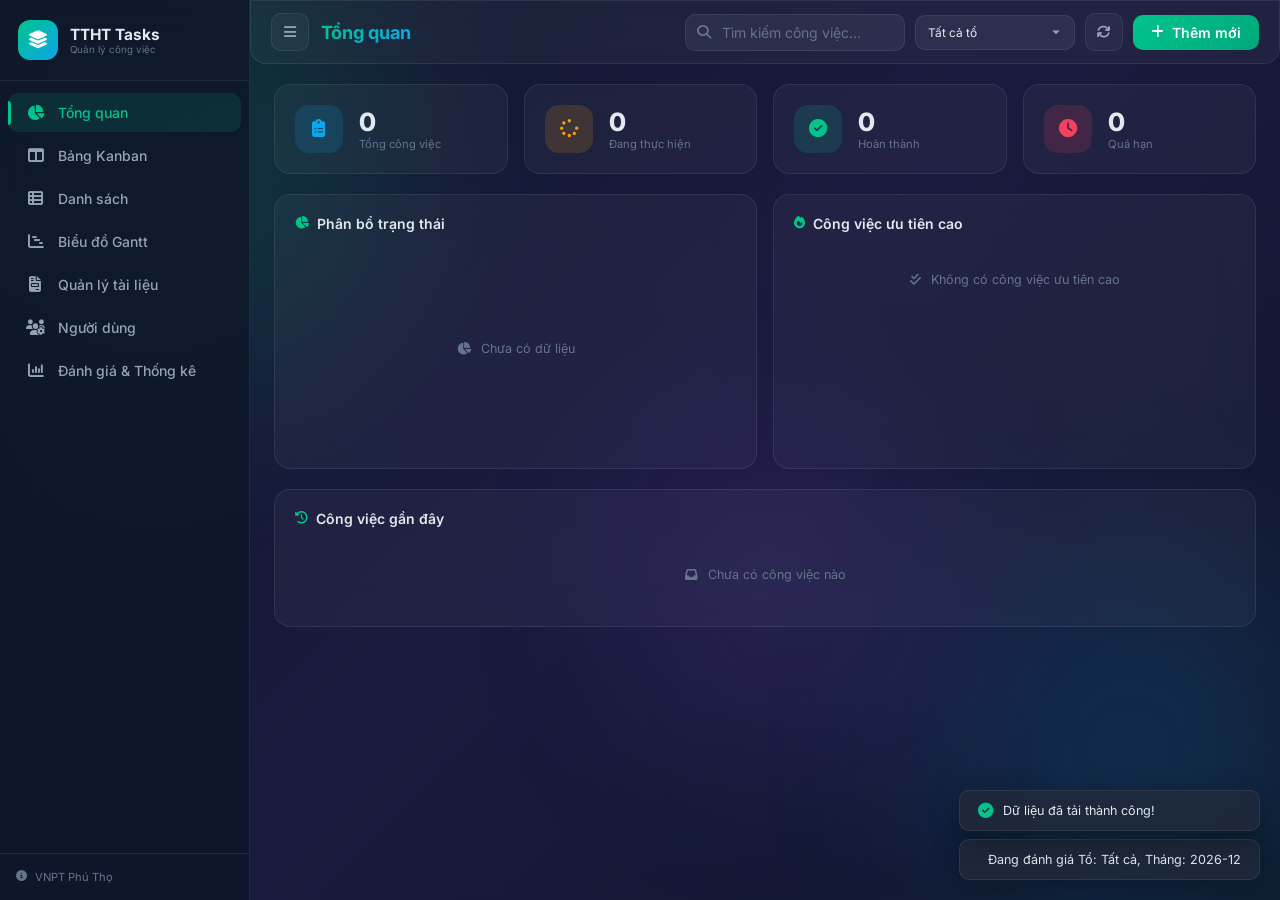
==== index.html @ 90a4f211 "Don gian form chinh sua - bo Uu tien, Trang thai, Thuc hien - mac dinh inprogress medium" ====
<!DOCTYPE html>
<html lang="vi">
<head>
  <meta charset="UTF-8">
  <meta name="viewport" content="width=device-width, initial-scale=1.0">
  <title>Quản lý công việc TTHT</title>
  <meta name="description" content="Quản lý công việc TTHT">
  <meta property="og:title" content="Quản lý công việc TTHT">
  <meta property="og:description" content="Quản lý công việc TTHT">
  <meta property="og:type" content="website">
  <link rel="icon" href="https://cdn-icons-png.flaticon.com/512/2098/2098402.png">
  <link href="https://fonts.googleapis.com/css2?family=Inter:wght@300;400;500;600;700;800&display=swap" rel="stylesheet">
  <link rel="stylesheet" href="https://cdnjs.cloudflare.com/ajax/libs/font-awesome/6.5.0/css/all.min.css">
  <link rel="stylesheet" href="styles.css">
</head>
<body>
  <!-- Animated Background -->
  <div class="bg-gradient"></div>
  <div class="bg-orb bg-orb-1"></div>
  <div class="bg-orb bg-orb-2"></div>
  <div class="bg-orb bg-orb-3"></div>

  <!-- Sidebar -->
  <aside class="sidebar" id="sidebar">
    <div class="sidebar-brand">
      <div class="brand-icon">
        <i class="fas fa-layer-group"></i>
      </div>
      <div class="brand-text">
        <span class="brand-name">TTHT Tasks</span>
        <span class="brand-sub">Quản lý công việc</span>
      </div>
    </div>

    <nav class="sidebar-nav">
      <a href="#" class="nav-link active" data-view="dashboard" id="nav-dashboard">
        <i class="fas fa-chart-pie"></i>
        <span>Tổng quan</span>
      </a>
      <a href="#" class="nav-link" data-view="kanban" id="nav-kanban">
        <i class="fas fa-columns"></i>
        <span>Bảng Kanban</span>
      </a>
      <a href="#" class="nav-link" data-view="list" id="nav-list">
        <i class="fas fa-table-list"></i>
        <span>Danh sách</span>
      </a>
      <a href="#" class="nav-link" data-view="gantt" id="nav-gantt">
        <i class="fas fa-chart-gantt"></i>
        <span>Biểu đồ Gantt</span>
      </a>
      <a href="#" class="nav-link" data-view="documents" id="nav-documents">
        <i class="fas fa-file-invoice"></i>
        <span>Quản lý tài liệu</span>
      </a>
      <a href="#" class="nav-link" data-view="users" id="nav-users">
        <i class="fas fa-users-gear"></i>
        <span>Người dùng</span>
      </a>
      <a href="#" class="nav-link" data-view="stats" id="nav-stats">
        <i class="fas fa-chart-column"></i>
        <span>Đánh giá & Thống kê</span>
      </a>
    </nav>

    <div class="sidebar-footer">
      <div class="sidebar-info">
        <i class="fas fa-circle-info"></i>
        <span>VNPT Phú Thọ</span>
      </div>
    </div>
  </aside>

  <!-- Main Content -->
  <main class="main-wrapper" id="main-wrapper">
    <!-- Top Header -->
    <header class="top-header glass">
      <div class="header-left">
        <button class="btn-icon sidebar-toggle" id="sidebar-toggle" title="Thu gọn menu">
          <i class="fas fa-bars"></i>
        </button>
        <h1 class="page-title" id="page-title">Tổng quan</h1>
      </div>
      <div class="header-right">
        <div class="search-wrapper">
          <i class="fas fa-search"></i>
          <input type="text" id="global-search" placeholder="Tìm kiếm công việc...">
        </div>
        <div class="select-wrapper">
          <select id="global-team-filter" class="header-select">
            <option value="">Tất cả tổ</option>
          </select>
        </div>
        <button class="btn-icon" id="refresh-btn" title="Làm mới dữ liệu">
          <i class="fas fa-arrows-rotate"></i>
        </button>
        <button class="btn-primary" id="add-task-btn">
          <i class="fas fa-plus"></i>
          <span>Thêm mới</span>
        </button>
      </div>
    </header>

    <!-- ==================== DASHBOARD VIEW ==================== -->
    <section class="view active" id="dashboard-view">
      <!-- Stats Row -->
      <div class="stats-grid">
        <div class="stat-card glass" id="stat-total">
          <div class="stat-icon" style="--accent: #0ea5e9"><i class="fas fa-clipboard-list"></i></div>
          <div class="stat-info">
            <span class="stat-value" id="stat-total-val">0</span>
            <span class="stat-label">Tổng công việc</span>
          </div>
        </div>
        <div class="stat-card glass" id="stat-progress">
          <div class="stat-icon" style="--accent: #f59e0b"><i class="fas fa-spinner"></i></div>
          <div class="stat-info">
            <span class="stat-value" id="stat-progress-val">0</span>
            <span class="stat-label">Đang thực hiện</span>
          </div>
        </div>
        <div class="stat-card glass" id="stat-done">
          <div class="stat-icon" style="--accent: #00c48c"><i class="fas fa-circle-check"></i></div>
          <div class="stat-info">
            <span class="stat-value" id="stat-done-val">0</span>
            <span class="stat-label">Hoàn thành</span>
          </div>
        </div>
        <div class="stat-card glass" id="stat-overdue">
          <div class="stat-icon" style="--accent: #f43f5e"><i class="fas fa-clock"></i></div>
          <div class="stat-info">
            <span class="stat-value" id="stat-overdue-val">0</span>
            <span class="stat-label">Quá hạn</span>
          </div>
        </div>
      </div>

      <!-- Charts Row -->
      <div class="dashboard-grid">
        <div class="dash-card glass">
          <h3 class="card-title"><i class="fas fa-chart-pie"></i> Phân bổ trạng thái</h3>
          <div class="chart-container" id="status-chart"></div>
        </div>
        <div class="dash-card glass">
          <h3 class="card-title"><i class="fas fa-fire"></i> Công việc ưu tiên cao</h3>
          <div class="priority-list" id="high-priority-list">
            <div class="empty-state-sm"><i class="fas fa-check-double"></i> Không có công việc ưu tiên cao</div>
          </div>
        </div>
      </div>

      <!-- Recent Tasks -->
      <div class="dash-card glass full-width">
        <h3 class="card-title"><i class="fas fa-clock-rotate-left"></i> Công việc gần đây</h3>
        <div class="recent-tasks" id="recent-tasks">
          <div class="empty-state-sm"><i class="fas fa-inbox"></i> Chưa có công việc nào</div>
        </div>
      </div>
    </section>

    <!-- ==================== KANBAN VIEW ==================== -->
    <section class="view" id="kanban-view">
      <div class="kanban-filters glass">
        <div class="filter-group">
          <select id="kanban-assignee-filter" class="filter-select">
            <option value="">Tất cả người phụ trách</option>
          </select>
          <select id="kanban-priority-filter" class="filter-select">
            <option value="">Tất cả mức ưu tiên</option>
            <option value="high">Cao</option>
            <option value="medium">Trung bình</option>
            <option value="low">Thấp</option>
          </select>
        </div>
      </div>
      <div class="kanban-board" id="kanban-board">
        <div class="kanban-column" data-status="inprogress">
          <div class="column-header">
            <div class="col-title"><span class="col-dot" style="--dot: #0ea5e9"></span> Đang thực hiện</div>
            <span class="col-count" id="count-inprogress">0</span>
          </div>
          <div class="column-body" id="col-inprogress"></div>
        </div>
        <div class="kanban-column" data-status="done">
          <div class="column-header">
            <div class="col-title"><span class="col-dot" style="--dot: #00c48c"></span> Hoàn thành</div>
            <span class="col-count" id="count-done">0</span>
          </div>
          <div class="column-body" id="col-done"></div>
        </div>
        <div class="kanban-column" data-status="overdue">
          <div class="column-header">
            <div class="col-title"><span class="col-dot" style="--dot: #f43f5e"></span> Quá hạn</div>
            <span class="col-count" id="count-overdue">0</span>
          </div>
          <div class="column-body no-drop" id="col-overdue"></div>
        </div>
        <div class="kanban-column" data-status="cancelled">
          <div class="column-header">
            <div class="col-title"><span class="col-dot" style="--dot: #64748b"></span> Đã huỷ</div>
            <span class="col-count" id="count-cancelled">0</span>
          </div>
          <div class="column-body" id="col-cancelled"></div>
        </div>
      </div>
    </section>

    <!-- ==================== LIST VIEW ==================== -->
    <section class="view" id="list-view">
      <div class="list-container glass">
        <table class="data-table" id="task-table">
          <thead>
            <tr>
              <th>Tiêu đề</th>
              <th>Trạng thái</th>
              <th>Người phụ trách</th>
              <th>Bắt đầu</th>
              <th>Hạn hoàn thành</th>
              <th>Ngày làm xong</th>
              <th>Tiến độ</th>
              <th>Kế hoạch</th>
              <th>Thực hiện</th>
              <th>Tỷ lệ</th>
              <th>Ghi chú</th>
              <th>Thao tác</th>
            </tr>
          </thead>
          <tbody id="task-table-body">
            <tr><td colspan="12" class="empty-cell"><i class="fas fa-inbox"></i> Đang tải dữ liệu...</td></tr>
          </tbody>
        </table>
      </div>
    </section>

    <!-- ==================== GANTT VIEW ==================== -->
    <section class="view" id="gantt-view">
      <div class="gantt-container glass">
        <div class="gantt-side">
          <div class="gantt-side-header">
            <div class="gantt-task-header">Công việc</div>
            <div class="gantt-status-header">Trạng thái</div>
          </div>
          <div class="gantt-side-body">
            <!-- Nội dung sẽ được thêm ở đây bằng JavaScript -->
          </div>
        </div>
        
        <div class="gantt-timeline">
          <div class="gantt-timeline-header">
            <div class="gantt-month-controls">
              <button id="prev-month-btn" class="month-nav-btn"><i class="fas fa-chevron-left"></i></button>
              <div class="gantt-month">Tháng 7, 2026</div>
              <button id="next-month-btn" class="month-nav-btn"><i class="fas fa-chevron-right"></i></button>
            </div>
            <div class="gantt-days">
              <!-- Ngày sẽ được thêm ở đây bằng JavaScript -->
            </div>
          </div>
          
          <div class="gantt-timeline-body">
            <!-- Nội dung sẽ được thêm ở đây bằng JavaScript -->
          </div>
        </div>
      </div>
    </section>

    <!-- ==================== USERS VIEW ==================== -->
    <section class="view" id="users-view">
      <div class="users-header">
        <button class="btn-primary" id="add-user-btn"><i class="fas fa-user-plus"></i> Thêm người dùng</button>
      </div>
      <div class="users-grid" id="users-grid">
        <div class="empty-state"><i class="fas fa-users"></i><p>Đang tải danh sách người dùng...</p></div>
      </div>
    </section>

    <!-- ==================== DOCUMENTS VIEW ==================== -->
    <section class="view" id="documents-view">
      <div class="documents-header glass">
        <div class="documents-filters">
          <div class="documents-search">
            <i class="fas fa-search"></i>
            <input type="text" id="doc-search-input" placeholder="Tìm kiếm tài liệu, số hồ sơ, dự án...">
          </div>
          <select id="doc-category-filter" class="documents-select">
            <option value="">Tất cả danh mục</option>
          </select>
          <select id="doc-team-filter" class="documents-select">
            <option value="">Tất cả phòng ban</option>
          </select>
          <select id="doc-status-filter" class="documents-select">
            <option value="">Tất cả tình trạng</option>
            <option value="Đang hiệu lực">Đang hiệu lực</option>
            <option value="Hết hiệu lực">Hết hiệu lực</option>
            <option value="Tạm ngưng">Tạm ngưng</option>
            <option value="Đang soạn thảo">Đang soạn thảo</option>
          </select>
          <button class="btn-icon" id="doc-refresh-btn" title="Làm mới tài liệu">
            <i class="fas fa-arrows-rotate"></i>
          </button>
        </div>
        <button class="btn-primary" id="add-doc-btn">
          <i class="fas fa-plus"></i>
          <span>Thêm tài liệu</span>
        </button>
      </div>
      
      <div class="list-container glass">
        <table class="data-table" id="doc-table">
          <thead>
            <tr>
              <th>STT</th>
              <th>Số hồ sơ</th>
              <th>Tên hồ sơ</th>
              <th>Danh mục</th>
              <th>Phòng ban</th>
              <th>Giá trị HĐ</th>
              <th>Tình trạng</th>
              <th>Hạn hoàn thành</th>
              <th>Tác vụ</th>
            </tr>
          </thead>
          <tbody id="doc-table-body">
            <tr><td colspan="9" class="empty-cell"><i class="fas fa-inbox"></i> Đang tải dữ liệu tài liệu...</td></tr>
          </tbody>
        </table>
      </div>
    </section>

    <!-- ==================== STATISTICS VIEW ==================== -->
    <section class="view" id="stats-view">
      <div class="stats-header glass" style="padding: 16px 20px; border-radius: 12px; margin-bottom: 20px; background: rgba(255,255,255,0.02); border: 1px solid rgba(255,255,255,0.06);">
        <div class="stats-filters" style="display: flex; align-items: center; gap: 15px; flex-wrap: wrap; width: 100%;">
          <div class="filter-item" style="display: flex; align-items: center; gap: 8px;">
            <label for="stats-team-filter" style="font-size: 0.9rem; color: var(--text2); font-weight: 500; white-space: nowrap;"><i class="fas fa-users-rectangle"></i> Tổ:</label>
            <select id="stats-team-filter" class="filter-select" style="min-width: 150px; background: rgba(255,255,255,0.06); border: 1px solid rgba(255,255,255,0.08); border-radius: 10px; padding: 8px 12px; color: var(--text); cursor: pointer;">
              <option value="">Tất cả tổ</option>
            </select>
          </div>
          <div class="filter-item" style="display: flex; align-items: center; gap: 8px;">
            <label for="stats-month-filter" style="font-size: 0.9rem; color: var(--text2); font-weight: 500; white-space: nowrap;"><i class="fas fa-calendar-days"></i> Tháng đánh giá:</label>
            <input type="month" id="stats-month-filter" class="filter-select" style="min-width: 150px; background: rgba(255,255,255,0.06); border: 1px solid rgba(255,255,255,0.08); border-radius: 10px; padding: 8px 12px; color: var(--text); cursor: pointer; font-family: inherit;">
          </div>
          <button class="btn-primary" id="stats-btn-search" style="padding: 8px 16px; border-radius: 10px; background: var(--accent); color: #fff; border: none; font-weight: 500; cursor: pointer; display: flex; align-items: center; gap: 8px; transition: all 0.2s;"><i class="fas fa-magnifying-glass"></i> Tìm kiếm & Đánh giá</button>
        </div>
      </div>

      <!-- Báo cáo Tổng quan từng Tổ -->
      <div class="stats-section glass" style="margin-top: 20px; padding: 20px; border-radius: 12px; background: rgba(255,255,255,0.02); border: 1px solid rgba(255,255,255,0.06);">
        <h3 style="color: var(--accent); margin-bottom: 15px; display: flex; align-items: center; gap: 8px; font-size: 1.1rem; font-weight: 600;"><i class="fas fa-users"></i> Báo cáo thống kê theo Tổ</h3>
        <div class="table-container" style="overflow-x: auto;">
          <table class="data-table" id="team-stats-table" style="width: 100%; border-collapse: collapse;">
            <thead>
              <tr style="border-bottom: 1px solid rgba(255,255,255,0.08);">
                <th style="text-align: left; padding: 12px; color: var(--text2); font-weight: 600; font-size: 0.85rem; text-transform: uppercase;">Tên Tổ</th>
                <th style="text-align: center; padding: 12px; color: var(--text2); font-weight: 600; font-size: 0.85rem; text-transform: uppercase;">Tổng việc giao</th>
                <th style="text-align: center; padding: 12px; color: var(--text2); font-weight: 600; font-size: 0.85rem; text-transform: uppercase;">Đang thực hiện</th>
                <th style="text-align: center; padding: 12px; color: var(--text2); font-weight: 600; font-size: 0.85rem; text-transform: uppercase;">Thực hiện xong</th>
                <th style="text-align: center; padding: 12px; color: var(--text2); font-weight: 600; font-size: 0.85rem; text-transform: uppercase;">Tồn trong tháng</th>
                <th style="text-align: center; padding: 12px; color: var(--text2); font-weight: 600; font-size: 0.85rem; text-transform: uppercase;">Quá hạn</th>
                <th style="text-align: center; padding: 12px; color: var(--text2); font-weight: 600; font-size: 0.85rem; text-transform: uppercase;">Lũy kế tồn</th>
              </tr>
            </thead>
            <tbody id="team-stats-tbody">
              <tr><td colspan="7" class="empty-cell" style="text-align: center; padding: 30px; color: var(--text3);"><i class="fas fa-chart-line" style="font-size: 2rem; margin-bottom: 10px; display: block; opacity: 0.3;"></i>Vui lòng click nút Tìm kiếm & Đánh giá để tải dữ liệu</td></tr>
            </tbody>
            <tfoot id="team-stats-tfoot"></tfoot>
          </table>
        </div>
      </div>

      <!-- Báo cáo Chi tiết từng Cá nhân -->
      <div class="stats-section glass" style="margin-top: 20px; padding: 20px; border-radius: 12px; background: rgba(255,255,255,0.02); border: 1px solid rgba(255,255,255,0.06);">
        <h3 style="color: var(--accent2); margin-bottom: 15px; display: flex; align-items: center; gap: 8px; font-size: 1.1rem; font-weight: 600;"><i class="fas fa-user-tie"></i> Báo cáo chi tiết theo Cá nhân</h3>
        <div class="table-container" style="overflow-x: auto;">
          <table class="data-table" id="personal-stats-table" style="width: 100%; border-collapse: collapse;">
            <thead>
              <tr style="border-bottom: 1px solid rgba(255,255,255,0.08);">
                <th style="text-align: left; padding: 12px; color: var(--text2); font-weight: 600; font-size: 0.85rem; text-transform: uppercase;">Họ và Tên</th>
                <th style="text-align: left; padding: 12px; color: var(--text2); font-weight: 600; font-size: 0.85rem; text-transform: uppercase;">Tổ phụ trách</th>
                <th style="text-align: center; padding: 12px; color: var(--text2); font-weight: 600; font-size: 0.85rem; text-transform: uppercase;">Tổng việc giao</th>
                <th style="text-align: center; padding: 12px; color: var(--text2); font-weight: 600; font-size: 0.85rem; text-transform: uppercase;">Đang thực hiện</th>
                <th style="text-align: center; padding: 12px; color: var(--text2); font-weight: 600; font-size: 0.85rem; text-transform: uppercase;">Thực hiện xong</th>
                <th style="text-align: center; padding: 12px; color: var(--text2); font-weight: 600; font-size: 0.85rem; text-transform: uppercase;">Tồn trong tháng</th>
                <th style="text-align: center; padding: 12px; color: var(--text2); font-weight: 600; font-size: 0.85rem; text-transform: uppercase;">Quá hạn</th>
                <th style="text-align: center; padding: 12px; color: var(--text2); font-weight: 600; font-size: 0.85rem; text-transform: uppercase;">Lũy kế tồn</th>
              </tr>
            </thead>
            <tbody id="personal-stats-tbody">
              <tr><td colspan="8" class="empty-cell" style="text-align: center; padding: 30px; color: var(--text3);"><i class="fas fa-chart-pie" style="font-size: 2rem; margin-bottom: 10px; display: block; opacity: 0.3;"></i>Vui lòng click nút Tìm kiếm & Đánh giá để tải dữ liệu</td></tr>
            </tbody>
            <tfoot id="personal-stats-tfoot"></tfoot>
          </table>
        </div>
      </div>
    </section>
  </main>

  <!-- ==================== TASK MODAL ==================== -->
  <div class="modal-overlay" id="task-modal">
    <div class="modal glass-modal">
      <div class="modal-header">
        <h2 id="modal-title"><i class="fas fa-plus-circle"></i> Thêm công việc mới</h2>
        <button class="btn-icon modal-close" data-close="task-modal"><i class="fas fa-xmark"></i></button>
      </div>
      <div class="modal-body">
        <form id="task-form">
          <input type="hidden" id="task-id">
          <div class="form-group">
            <label for="task-title">Tiêu đề <span class="required">*</span></label>
            <input type="text" id="task-title" placeholder="Nhập tiêu đề công việc..." required>
          </div>
          <div class="form-group">
            <label for="task-desc">Mô tả</label>
            <textarea id="task-desc" rows="3" placeholder="Mô tả chi tiết công việc..."></textarea>
          </div>
          <div class="form-row">
            <div class="form-group">
              <label for="task-start">Ngày bắt đầu</label>
              <input type="date" id="task-start">
            </div>
            <div class="form-group">
              <label for="task-due">Hạn hoàn thành</label>
              <input type="date" id="task-due">
            </div>
          </div>
          <div class="form-group">
            <label for="task-plan-value">Kế hoạch</label>
            <input type="number" id="task-plan-value" placeholder="Nhập số liệu kế hoạch..." min="0">
          </div>
          <div class="form-group">
            <label>Người phụ trách</label>
            <div class="assignee-filter-bar">
              <div class="assignee-team-filter">
                <i class="fas fa-users-rectangle"></i>
                <select id="modal-team-filter">
                  <option value="">Tất cả tổ</option>
                </select>
              </div>
              <div class="assignee-search-filter">
                <i class="fas fa-search"></i>
                <input type="text" id="modal-assignee-search" placeholder="Tìm nhân viên...">
              </div>
            </div>
            <div class="assignee-picker" id="assignee-picker"></div>
          </div>
          <div class="form-group">
            <label>Công việc con</label>
            <div class="subtask-input-row">
              <input type="text" id="subtask-input" placeholder="Thêm công việc con...">
              <button type="button" class="btn-icon btn-add-subtask" id="add-subtask-btn"><i class="fas fa-plus"></i></button>
            </div>
            <div class="subtask-list" id="subtask-list"></div>
          </div>
          <div class="form-group">
            <label for="task-notes">Ghi chú (Lý do tồn việc...)</label>
            <textarea id="task-notes" rows="2" placeholder="Nhập ghi chú hoặc lý do tồn việc..." style="width: 100%; padding: 10px 14px; background: rgba(255,255,255,0.06); border: 1px solid var(--glass-border); border-radius: var(--radius-sm); color: var(--text); outline: none; font-family: inherit; resize: vertical; transition: var(--transition);"></textarea>
          </div>
          <div class="form-actions">
            <button type="button" class="btn-secondary" data-close="task-modal">Huỷ bỏ</button>
            <button type="submit" class="btn-primary" id="save-task-btn"><i class="fas fa-save"></i> Lưu lại</button>
          </div>
        </form>
      </div>
    </div>
  </div>

  <!-- ==================== USER MODAL ==================== -->
  <div class="modal-overlay" id="user-modal">
    <div class="modal glass-modal modal-sm">
      <div class="modal-header">
        <h2 id="user-modal-title"><i class="fas fa-user-plus"></i> Thêm người dùng</h2>
        <button class="btn-icon modal-close" data-close="user-modal"><i class="fas fa-xmark"></i></button>
      </div>
      <div class="modal-body">
        <form id="user-form">
          <input type="hidden" id="user-id">
          <div class="form-group">
            <label for="user-name">Họ và tên <span class="required">*</span></label>
            <input type="text" id="user-name" placeholder="Nhập họ và tên..." required>
          </div>
          <div class="form-group">
            <label for="user-initials">Viết tắt <span class="required">*</span></label>
            <input type="text" id="user-initials" placeholder="VD: NVA" maxlength="3" required>
          </div>
          <div class="form-actions">
            <button type="button" class="btn-secondary" data-close="user-modal">Huỷ bỏ</button>
            <button type="submit" class="btn-primary" id="save-user-btn"><i class="fas fa-save"></i> Lưu</button>
          </div>
        </form>
      </div>
    </div>
  </div>

  <!-- ==================== DOCUMENT MODAL ==================== -->
  <div class="modal-overlay" id="doc-modal">
    <div class="modal glass-modal">
      <div class="modal-header">
        <h2 id="doc-modal-title"><i class="fas fa-file-invoice"></i> Thêm hồ sơ mới</h2>
        <button class="btn-icon modal-close" data-close="doc-modal"><i class="fas fa-xmark"></i></button>
      </div>
      <div class="modal-body">
        <form id="doc-form">
          <input type="hidden" id="doc-id">
          <div class="form-group">
            <label for="doc-title">Tên hồ sơ <span class="required">*</span></label>
            <input type="text" id="doc-title" placeholder="Nhập tên hồ sơ..." required>
          </div>
          
          <div class="form-row">
            <div class="form-group">
              <label for="doc-number">Số hồ sơ</label>
              <input type="text" id="doc-number" placeholder="Nhập số hồ sơ...">
            </div>
            <div class="form-group">
              <label for="doc-category">Danh mục <span class="required">*</span></label>
              <input type="text" id="doc-category" list="doc-categories-list" placeholder="Chọn hoặc nhập danh mục..." required>
              <datalist id="doc-categories-list">
                <option value="Hợp đồng">
                <option value="Mẫu tham khảo">
                <option value="Thỏa thuận vị trí">
                <option value="Văn bản ủy quyền">
              </datalist>
            </div>
          </div>

          <div class="form-row">
            <div class="form-group">
              <label for="doc-department">Phòng ban <span class="required">*</span></label>
              <select id="doc-department" required>
                <option value="">-- Chọn phòng ban --</option>
              </select>
            </div>
            <div class="form-group">
              <label for="doc-status">Tình trạng</label>
              <select id="doc-status">
                <option value="Đang hiệu lực">Đang hiệu lực</option>
                <option value="Hết hiệu lực">Hết hiệu lực</option>
                <option value="Tạm ngưng">Tạm ngưng</option>
                <option value="Đang soạn thảo">Đang soạn thảo</option>
              </select>
            </div>
          </div>

          <div class="form-row">
            <div class="form-group">
              <label for="doc-issue-date">Ngày ban hành</label>
              <input type="date" id="doc-issue-date">
            </div>
            <div class="form-group">
              <label for="doc-end-date">Ngày kết thúc</label>
              <input type="date" id="doc-end-date">
            </div>
          </div>

          <div class="form-row">
            <div class="form-group">
              <label for="doc-project">Dự án</label>
              <input type="text" id="doc-project" list="doc-projects-list" placeholder="Chọn hoặc nhập dự án...">
              <datalist id="doc-projects-list">
                <option value="Dự án Hạ tầng">
                <option value="Dự án VNPT">
              </datalist>
            </div>
            <div class="form-group">
              <label for="doc-supplier">Nhà cung cấp</label>
              <input type="text" id="doc-supplier" list="doc-suppliers-list" placeholder="Chọn hoặc nhập nhà cung cấp...">
              <datalist id="doc-suppliers-list">
                <option value="VNPT">
                <option value="Viettel">
                <option value="FPT">
              </datalist>
            </div>
          </div>

          <div class="form-row">
            <div class="form-group">
              <label for="doc-contract-value">Giá trị HĐ (VNĐ)</label>
              <input type="number" id="doc-contract-value" placeholder="Nhập giá trị hợp đồng..." min="0">
            </div>
            <div class="form-group">
              <label for="doc-actual-value">Giá trị thực hiện (VNĐ)</label>
              <input type="number" id="doc-actual-value" placeholder="Nhập giá trị thực hiện..." min="0">
            </div>
          </div>

          <div class="form-group">
            <label for="doc-diff-value">Chênh lệch (Tự động)</label>
            <input type="text" id="doc-diff-value" placeholder="Giá trị chênh lệch..." readonly style="opacity: 0.7; background: rgba(255,255,255,0.02)">
          </div>

          <div class="form-group">
            <label>Tệp tin</label>
            <div class="file-upload-wrapper">
              <input type="file" id="doc-file-input" style="display: none;">
              <button type="button" class="btn-file-select" id="doc-file-select-btn">
                <i class="fas fa-cloud-arrow-up"></i> Chọn tệp
              </button>
              <span class="file-status" id="doc-file-status">Chưa chọn tệp</span>
              <button type="button" class="btn-file-clear" id="doc-file-clear-btn" style="display: none;" title="Xóa tệp">
                <i class="fas fa-circle-xmark"></i>
              </button>
            </div>
            <input type="hidden" id="doc-file-url">
            <input type="hidden" id="doc-file-name">
          </div>

          <div class="form-group">
            <label for="doc-desc">Mô tả</label>
            <textarea id="doc-desc" rows="3" placeholder="Mô tả chi tiết tài liệu..."></textarea>
          </div>

          <div class="form-actions">
            <button type="button" class="btn-secondary" data-close="doc-modal">Huỷ bỏ</button>
            <button type="submit" class="btn-primary" id="save-doc-btn"><i class="fas fa-save"></i> Lưu hồ sơ</button>
          </div>
        </form>
      </div>
    </div>
  </div>

  <!-- Modal Xem Chi Tiết Hồ Sơ -->
  <div class="modal-overlay" id="doc-view-modal">
    <div class="modal-content" style="max-width: 900px; width: 95%;">
      <div class="modal-header">
        <h3 id="doc-view-title-main"><i class="fas fa-file-invoice"></i> Xem chi tiết hồ sơ</h3>
        <button class="close-modal" data-close="doc-view-modal">&times;</button>
      </div>
      <div class="modal-body" style="max-height: 70vh; overflow-y: auto; padding: 20px;">
        
        <!-- Top header with doc icon, title and basic tags -->
        <div style="display: flex; gap: 15px; align-items: flex-start; margin-bottom: 20px;">
          <div style="background: rgba(0, 196, 140, 0.1); color: #00c48c; width: 60px; height: 60px; border-radius: 12px; display: flex; align-items: center; justify-content: center; font-size: 1.8rem; flex-shrink: 0;">
            <i class="fas fa-file-contract"></i>
          </div>
          <div style="flex-grow: 1;">
            <h2 id="doc-view-title" style="margin: 0 0 10px 0; font-size: 1.4rem; font-weight: 600; color: var(--text);">Tên hồ sơ</h2>
            <div style="display: flex; flex-wrap: wrap; gap: 8px;">
              <span class="badge" id="doc-view-badge-cat" style="background: rgba(255,255,255,0.06); border: 1px solid rgba(255,255,255,0.1); color: var(--text);">Hợp đồng</span>
              <span class="badge" id="doc-view-badge-dept" style="background: rgba(59, 130, 246, 0.1); color: #3b82f6;">Tổ Tổng Hợp</span>
              <span class="badge" id="doc-view-badge-status" class="badge badge-doc-active">Đang hiệu lực</span>
            </div>
          </div>
        </div>
        
        <!-- Metadata grid -->
        <div class="doc-view-meta-grid" style="display: grid; grid-template-columns: repeat(auto-fit, minmax(200px, 1fr)); gap: 15px; margin-bottom: 20px; background: rgba(255,255,255,0.02); border: 1px solid rgba(255,255,255,0.05); padding: 15px; border-radius: 8px;">
          <div>
            <span style="color: #64748b; font-size: 0.85rem; display: block; margin-bottom: 4px;">Số hồ sơ</span>
            <strong id="doc-view-number" style="color: var(--text);">—</strong>
          </div>
          <div>
            <span style="color: #64748b; font-size: 0.85rem; display: block; margin-bottom: 4px;">Dự án</span>
            <strong id="doc-view-project" style="color: var(--text);">—</strong>
          </div>
          <div>
            <span style="color: #64748b; font-size: 0.85rem; display: block; margin-bottom: 4px;">Nhà cung cấp</span>
            <strong id="doc-view-supplier" style="color: var(--text);">—</strong>
          </div>
          <div>
            <span style="color: #64748b; font-size: 0.85rem; display: block; margin-bottom: 4px;">Ngày ban hành</span>
            <strong id="doc-view-issue-date" style="color: var(--text);">—</strong>
          </div>
          <div>
            <span style="color: #64748b; font-size: 0.85rem; display: block; margin-bottom: 4px;">Ngày kết thúc</span>
            <strong id="doc-view-end-date" style="color: var(--text);">—</strong>
          </div>
          <div>
            <span style="color: #64748b; font-size: 0.85rem; display: block; margin-bottom: 4px;">Giá trị hợp đồng</span>
            <strong id="doc-view-contract-val" style="color: #3b82f6;">—</strong>
          </div>
          <div>
            <span style="color: #64748b; font-size: 0.85rem; display: block; margin-bottom: 4px;">Giá trị thực hiện</span>
            <strong id="doc-view-actual-val" style="color: #10b981;">—</strong>
          </div>
          <div>
            <span style="color: #64748b; font-size: 0.85rem; display: block; margin-bottom: 4px;">Chênh lệch</span>
            <strong id="doc-view-diff-val" style="color: #f59e0b;">—</strong>
          </div>
        </div>
        
        <!-- Description Section -->
        <div style="margin-bottom: 20px;">
          <span style="color: #64748b; font-size: 0.85rem; display: block; margin-bottom: 6px; font-weight: 500;">Mô tả</span>
          <div id="doc-view-desc" style="background: rgba(255,255,255,0.01); border: 1px solid rgba(255,255,255,0.04); padding: 12px; border-radius: 6px; color: var(--text); min-height: 50px; white-space: pre-wrap; font-size: 0.95rem;">Không có mô tả</div>
        </div>
        
        <!-- File Preview Section -->
        <div>
          <span style="color: #64748b; font-size: 0.85rem; display: block; margin-bottom: 8px; font-weight: 500;">Nội dung tài liệu</span>
          <div id="doc-view-preview-container" style="position: relative; width: 100%; height: 450px; background: rgba(0,0,0,0.1); border: 1px solid rgba(255,255,255,0.06); border-radius: 8px; overflow: hidden; display: flex; align-items: center; justify-content: center;">
            <!-- Preview iframe or fallback goes here -->
            <div id="doc-view-no-preview" style="text-align: center; color: #64748b;">
              <i class="far fa-file-pdf" style="font-size: 3rem; margin-bottom: 15px; display: block; color: rgba(255,255,255,0.1);"></i>
              <span>Không có tệp đính kèm nào được tải lên cho hồ sơ này</span>
            </div>
            <iframe id="doc-view-iframe" src="about:blank" style="width: 100%; height: 100%; border: none; display: none;" allow="autoplay"></iframe>
          </div>
        </div>
        
      </div>
      
      <!-- Footer buttons -->
      <div class="modal-footer" style="padding: 15px 20px; background: rgba(255,255,255,0.01); border-top: 1px solid rgba(255,255,255,0.04); display: flex; flex-wrap: wrap; gap: 10px; justify-content: flex-end; align-items: center;">
        <input type="file" id="doc-view-replace-file-input" style="display: none;">
        <button class="btn" id="doc-view-btn-download" style="background: #3b82f6; color: #fff; padding: 8px 16px; border: none; border-radius: 6px; cursor: pointer; display: inline-flex; align-items: center; gap: 8px; font-weight: 500;"><i class="fas fa-download"></i> Tải xuống</button>
        <button class="btn" id="doc-view-btn-share" style="background: rgba(255,255,255,0.04); border: 1px solid rgba(255,255,255,0.08); color: var(--text); padding: 8px 16px; border-radius: 6px; cursor: pointer; display: inline-flex; align-items: center; gap: 8px; font-weight: 500;"><i class="fas fa-share-nodes"></i> Chia sẻ link</button>
        <button class="btn" id="doc-view-btn-edit" style="background: #00c48c; color: #fff; padding: 8px 16px; border: none; border-radius: 6px; cursor: pointer; display: inline-flex; align-items: center; gap: 8px; font-weight: 500;"><i class="fas fa-edit"></i> Chỉnh sửa</button>
        <button class="btn" id="doc-view-btn-replace" style="background: #f97316; color: #fff; padding: 8px 16px; border: none; border-radius: 6px; cursor: pointer; display: inline-flex; align-items: center; gap: 8px; font-weight: 500;"><i class="fas fa-file-arrow-up"></i> Thay thế hồ sơ</button>
        <button class="btn" id="doc-view-btn-delete" style="background: #ef4444; color: #fff; padding: 8px 16px; border: none; border-radius: 6px; cursor: pointer; display: inline-flex; align-items: center; gap: 8px; font-weight: 500;"><i class="fas fa-trash-can"></i> Xóa</button>
        <button class="btn" data-close="doc-view-modal" style="background: rgba(255,255,255,0.04); border: 1px solid rgba(255,255,255,0.08); color: var(--text); padding: 8px 16px; border-radius: 6px; cursor: pointer; font-weight: 500;">Đóng</button>
      </div>
    </div>
  </div>

  <!-- Toast container -->
  <div class="toast-container" id="toast-container"></div>

  <!-- Loading -->
  <div class="loading-bar" id="loading-bar"></div>

  <script src="app.js"></script>
</body>
</html>
---- styles.css ----
/* ===== CSS Variables ===== */
:root {
  --bg: #0f172a;
  --bg2: #1e293b;
  --bg3: #334155;
  --glass: rgba(255,255,255,0.04);
  --glass-border: rgba(255,255,255,0.08);
  --glass-hover: rgba(255,255,255,0.08);
  --accent: #00c48c;
  --accent2: #0ea5e9;
  --rose: #f43f5e;
  --amber: #f59e0b;
  --text: #e2e8f0;
  --text2: #94a3b8;
  --text3: #64748b;
  --radius: 16px;
  --radius-sm: 10px;
  --sidebar-w: 250px;
  --header-h: 64px;
  --transition: .3s cubic-bezier(.4,0,.2,1);
}

/* ===== Reset ===== */
*,*::before,*::after{box-sizing:border-box;margin:0;padding:0}
html{font-size:14px;scroll-behavior:smooth}
body{font-family:'Inter',system-ui,sans-serif;background:var(--bg);color:var(--text);min-height:100vh;overflow-x:hidden}
a{text-decoration:none;color:inherit}
button{cursor:pointer;border:none;font-family:inherit;font-size:inherit}
input,select,textarea{font-family:inherit;font-size:inherit;outline:none}
::-webkit-scrollbar{width:6px;height:6px}
::-webkit-scrollbar-track{background:transparent}
::-webkit-scrollbar-thumb{background:var(--bg3);border-radius:4px}

/* ===== Animated BG ===== */
.bg-gradient{position:fixed;inset:0;background:linear-gradient(135deg,#0f172a 0%,#1a1a3e 50%,#0f172a 100%);z-index:-2}
.bg-orb{position:fixed;border-radius:50%;filter:blur(100px);opacity:.15;z-index:-1;animation:orbFloat 20s ease-in-out infinite}
.bg-orb-1{width:500px;height:500px;background:#00c48c;top:-100px;left:-100px}
.bg-orb-2{width:400px;height:400px;background:#0ea5e9;bottom:-50px;right:-50px;animation-delay:-7s}
.bg-orb-3{width:300px;height:300px;background:#8b5cf6;top:50%;left:50%;animation-delay:-14s}
@keyframes orbFloat{0%,100%{transform:translate(0,0) scale(1)}33%{transform:translate(30px,-30px) scale(1.05)}66%{transform:translate(-20px,20px) scale(.95)}}

/* ===== Glass Utility ===== */
.glass{background:var(--glass);backdrop-filter:blur(20px);-webkit-backdrop-filter:blur(20px);border:1px solid var(--glass-border);border-radius:var(--radius)}

/* ===== Sidebar ===== */
.sidebar{position:fixed;left:0;top:0;width:var(--sidebar-w);height:100vh;background:rgba(15,23,42,.85);backdrop-filter:blur(24px);-webkit-backdrop-filter:blur(24px);border-right:1px solid var(--glass-border);display:flex;flex-direction:column;z-index:100;transition:var(--transition)}
.sidebar.collapsed{width:68px}
.sidebar.collapsed .brand-text,.sidebar.collapsed .nav-link span,.sidebar.collapsed .sidebar-info span{display:none}
.sidebar.collapsed .sidebar-brand{justify-content:center}
.sidebar.collapsed .nav-link{justify-content:center;padding:12px}
.sidebar-brand{display:flex;align-items:center;gap:12px;padding:20px 18px;border-bottom:1px solid var(--glass-border)}
.brand-icon{width:40px;height:40px;border-radius:12px;background:linear-gradient(135deg,var(--accent),#0ea5e9);display:flex;align-items:center;justify-content:center;font-size:18px;color:#fff;flex-shrink:0}
.brand-name{font-weight:700;font-size:1.1rem;color:var(--text)}
.brand-sub{font-size:.7rem;color:var(--text3)}
.brand-text{display:flex;flex-direction:column}
.sidebar-nav{flex:1;padding:12px 8px;display:flex;flex-direction:column;gap:4px}
.nav-link{display:flex;align-items:center;gap:12px;padding:11px 16px;border-radius:var(--radius-sm);color:var(--text2);transition:var(--transition);position:relative;font-weight:500}
.nav-link i{font-size:1.1rem;width:22px;text-align:center;flex-shrink:0}
.nav-link:hover{background:var(--glass-hover);color:var(--text)}
.nav-link.active{background:rgba(0,196,140,.12);color:var(--accent)}
.nav-link.active::before{content:'';position:absolute;left:0;top:50%;transform:translateY(-50%);width:3px;height:24px;background:var(--accent);border-radius:0 4px 4px 0}
.sidebar-footer{padding:16px;border-top:1px solid var(--glass-border)}
.sidebar-info{display:flex;align-items:center;gap:8px;color:var(--text3);font-size:.8rem}

/* ===== Main ===== */
.main-wrapper{margin-left:var(--sidebar-w);min-height:100vh;transition:var(--transition);padding:0 24px 24px}
.sidebar.collapsed~.main-wrapper{margin-left:68px}

/* ===== Top Header ===== */
.top-header{position:sticky;top:0;z-index:50;display:flex;align-items:center;justify-content:space-between;padding:12px 20px;margin:0 -24px 20px;border-radius:0 0 var(--radius) var(--radius);gap:16px}
.header-left{display:flex;align-items:center;gap:12px}
.page-title{font-size:1.3rem;font-weight:700;background:linear-gradient(135deg,var(--accent),var(--accent2));-webkit-background-clip:text;-webkit-text-fill-color:transparent;background-clip:text}
.header-right{display:flex;align-items:center;gap:10px}
.search-wrapper{position:relative;display:flex;align-items:center}
.search-wrapper i{position:absolute;left:12px;color:var(--text3)}
.search-wrapper input{background:rgba(255,255,255,.06);border:1px solid var(--glass-border);border-radius:var(--radius-sm);padding:9px 14px 9px 36px;color:var(--text);width:220px;transition:var(--transition)}
.search-wrapper input:focus{border-color:var(--accent);box-shadow:0 0 0 3px rgba(0,196,140,.15);width:280px}
.search-wrapper input::placeholder{color:var(--text3)}

/* ===== Buttons ===== */
.btn-icon{width:38px;height:38px;border-radius:var(--radius-sm);background:var(--glass);border:1px solid var(--glass-border);color:var(--text2);display:flex;align-items:center;justify-content:center;transition:var(--transition)}
.btn-icon:hover{background:var(--glass-hover);color:var(--text);transform:translateY(-1px)}
.btn-primary{display:inline-flex;align-items:center;gap:8px;padding:9px 18px;border-radius:var(--radius-sm);background:linear-gradient(135deg,var(--accent),#00a87a);color:#fff;font-weight:600;transition:var(--transition);border:none}
.btn-primary:hover{transform:translateY(-1px);box-shadow:0 4px 20px rgba(0,196,140,.3)}
.btn-primary:disabled{opacity:.5;cursor:not-allowed;transform:none}
.btn-secondary{padding:9px 18px;border-radius:var(--radius-sm);background:var(--glass);border:1px solid var(--glass-border);color:var(--text2);font-weight:500;transition:var(--transition)}
.btn-secondary:hover{background:var(--glass-hover);color:var(--text)}
.btn-danger{display:inline-flex;align-items:center;gap:6px;padding:7px 14px;border-radius:var(--radius-sm);background:rgba(244,63,94,.15);color:var(--rose);font-weight:500;border:1px solid rgba(244,63,94,.2);transition:var(--transition)}
.btn-danger:hover{background:rgba(244,63,94,.25)}

/* ===== Views ===== */
.view{display:none;animation:fadeUp .4s ease}
.view.active{display:block}
@keyframes fadeUp{from{opacity:0;transform:translateY(12px)}to{opacity:1;transform:translateY(0)}}

/* ===== Dashboard ===== */
.stats-grid{display:grid;grid-template-columns:repeat(4,1fr);gap:16px;margin-bottom:20px}
.stat-card{display:flex;align-items:center;gap:16px;padding:20px;transition:var(--transition)}
.stat-card:hover{transform:translateY(-3px);box-shadow:0 8px 30px rgba(0,0,0,.2)}
.stat-icon{width:48px;height:48px;border-radius:14px;background:color-mix(in srgb,var(--accent) 15%,transparent);color:var(--accent);display:flex;align-items:center;justify-content:center;font-size:1.3rem}
.stat-value{font-size:1.8rem;font-weight:800;color:var(--text)}
.stat-label{font-size:.8rem;color:var(--text3)}
.stat-info{display:flex;flex-direction:column}
.dashboard-grid{display:grid;grid-template-columns:1fr 1fr;gap:16px;margin-bottom:20px}
.dash-card{padding:20px}
.dash-card.full-width{margin-bottom:20px}
.card-title{font-size:1rem;font-weight:600;margin-bottom:16px;color:var(--text);display:flex;align-items:center;gap:8px}
.card-title i{color:var(--accent);font-size:.9rem}
.chart-container{min-height:200px;display:flex;align-items:center;justify-content:center}
.donut-chart{position:relative;width:180px;height:180px}
.donut-chart svg{width:100%;height:100%;transform:rotate(-90deg)}
.donut-center{position:absolute;inset:0;display:flex;flex-direction:column;align-items:center;justify-content:center}
.donut-center .big{font-size:1.6rem;font-weight:800;color:var(--text)}
.donut-center .small{font-size:.75rem;color:var(--text3)}
.chart-legend{display:flex;flex-direction:column;gap:8px;margin-left:24px}
.legend-item{display:flex;align-items:center;gap:8px;font-size:.85rem;color:var(--text2)}
.legend-dot{width:10px;height:10px;border-radius:3px;flex-shrink:0}
.priority-list,.recent-tasks{display:flex;flex-direction:column;gap:8px}
.priority-item,.recent-item{display:flex;align-items:center;justify-content:space-between;padding:10px 14px;border-radius:var(--radius-sm);background:rgba(255,255,255,.03);border:1px solid var(--glass-border);transition:var(--transition)}
.priority-item:hover,.recent-item:hover{background:var(--glass-hover)}
.task-name-col{font-weight:500;flex:1;margin-right:12px;overflow:hidden;text-overflow:ellipsis;white-space:nowrap}
.empty-state-sm{text-align:center;padding:24px;color:var(--text3);font-size:.9rem}
.empty-state-sm i{margin-right:6px}
.empty-state{text-align:center;padding:60px 24px;color:var(--text3)}
.empty-state i{font-size:3rem;margin-bottom:12px;display:block;opacity:.4}

/* ===== Status & Priority Badges ===== */
.badge{display:inline-flex;align-items:center;gap:5px;padding:4px 10px;border-radius:20px;font-size:.75rem;font-weight:600}
.badge-inprogress{background:rgba(14,165,233,.15);color:#0ea5e9}
.badge-done{background:rgba(0,196,140,.15);color:#00c48c}
.badge-overdue{background:rgba(244,63,94,.15);color:#f43f5e}
.badge-cancelled{background:rgba(100,116,139,.15);color:#94a3b8}
.badge-high{background:rgba(244,63,94,.12);color:#f43f5e}
.badge-medium{background:rgba(245,158,11,.12);color:#f59e0b}
.badge-low{background:rgba(0,196,140,.12);color:#00c48c}

/* ===== Kanban ===== */
.kanban-filters{padding:12px 16px;margin-bottom:16px;display:flex;align-items:center;justify-content:space-between}
.filter-group{display:flex;gap:10px}
.filter-select{background:rgba(255,255,255,.06);border:1px solid var(--glass-border);border-radius:var(--radius-sm);padding:8px 12px;color:var(--text);appearance:none;background-image:url("data:image/svg+xml,%3Csvg xmlns='http://www.w3.org/2000/svg' width='12' height='12' fill='%2394a3b8' viewBox='0 0 16 16'%3E%3Cpath d='M8 11L3 6h10z'/%3E%3C/svg%3E");background-repeat:no-repeat;background-position:right 10px center;padding-right:30px;min-width:160px}
.filter-select option{background:var(--bg2);color:var(--text)}
.kanban-board{display:grid;grid-template-columns:repeat(4,1fr);gap:16px;align-items:start}
.kanban-column{background:var(--glass);backdrop-filter:blur(16px);border:1px solid var(--glass-border);border-radius:var(--radius);overflow:hidden;min-height:400px}
.column-header{display:flex;align-items:center;justify-content:space-between;padding:14px 16px;border-bottom:1px solid var(--glass-border)}
.col-title{display:flex;align-items:center;gap:8px;font-weight:600;font-size:.9rem}
.col-dot{width:10px;height:10px;border-radius:50%;background:var(--dot)}
.col-count{background:rgba(255,255,255,.08);padding:2px 10px;border-radius:12px;font-size:.8rem;font-weight:600;color:var(--text2)}
.column-body{padding:10px;display:flex;flex-direction:column;gap:10px;min-height:200px;transition:background .2s}
.column-body.drag-over{background:rgba(0,196,140,.06)}

/* ===== Task Card ===== */
.task-card{background:rgba(255,255,255,.04);border:1px solid var(--glass-border);border-radius:var(--radius-sm);padding:14px;cursor:grab;transition:var(--transition);position:relative}
.task-card:hover{background:var(--glass-hover);transform:translateY(-2px);box-shadow:0 6px 24px rgba(0,0,0,.2)}
.task-card.dragging{opacity:.4;cursor:grabbing}
.task-card-title{font-weight:600;font-size:.9rem;margin-bottom:8px;line-height:1.4}
.task-card-desc{font-size:.8rem;color:var(--text3);margin-bottom:10px;display:-webkit-box;-webkit-line-clamp:2;-webkit-box-orient:vertical;overflow:hidden}
.task-card-meta{display:flex;align-items:center;justify-content:space-between;font-size:.75rem;color:var(--text3)}
.task-card-dates{display:flex;align-items:center;gap:4px}
.task-card-dates i{font-size:.7rem}
.task-card-assignees{display:flex}
.mini-avatar{width:24px;height:24px;border-radius:50%;background:linear-gradient(135deg,var(--accent),var(--accent2));display:flex;align-items:center;justify-content:center;font-size:.6rem;font-weight:700;color:#fff;border:2px solid var(--bg);margin-left:-6px}
.mini-avatar:first-child{margin-left:0}
.task-card-progress{margin-top:8px}
.progress-bar{height:4px;background:rgba(255,255,255,.08);border-radius:4px;overflow:hidden}
.progress-fill{height:100%;border-radius:4px;background:linear-gradient(90deg,var(--accent),var(--accent2));transition:width .4s ease}
.task-card-actions{position:absolute;top:10px;right:10px;display:flex;gap:4px;opacity:0;transition:var(--transition)}
.task-card:hover .task-card-actions{opacity:1}
.task-card-actions button{width:26px;height:26px;border-radius:6px;background:rgba(255,255,255,.1);border:none;color:var(--text2);display:flex;align-items:center;justify-content:center;font-size:.7rem;cursor:pointer;transition:var(--transition)}
.task-card-actions button:hover{background:rgba(255,255,255,.2);color:var(--text)}
.task-card-actions .btn-del:hover{color:var(--rose)}

/* ===== List/Table ===== */
.list-container{overflow:auto}
.data-table{width:100%;border-collapse:collapse}
.data-table th{text-align:left;padding:14px 16px;font-weight:600;font-size:.8rem;color:var(--text);text-transform:uppercase;letter-spacing:.5px;border-bottom:1px solid var(--glass-border);white-space:nowrap;background:rgba(255,255,255,0.06)}
.data-table td{padding:12px 16px;border-bottom:1px solid rgba(255,255,255,.03);font-size:.9rem;white-space:nowrap}
.data-table tbody tr{transition:var(--transition)}
.data-table tbody tr:hover{background:var(--glass-hover)}
.empty-cell{text-align:center;color:var(--text3);padding:40px!important}
.table-actions{display:flex;gap:6px}
.table-actions button{width:30px;height:30px;border-radius:6px;border:none;display:flex;align-items:center;justify-content:center;font-size:.8rem;cursor:pointer;transition:var(--transition)}
.table-actions .btn-edit{background:rgba(14,165,233,.15);color:#0ea5e9}
.table-actions .btn-edit:hover{background:rgba(14,165,233,.3)}
.table-actions .btn-del{background:rgba(244,63,94,.12);color:#f43f5e}
.table-actions .btn-del:hover{background:rgba(244,63,94,.25)}
.progress-sm{width:80px;display:flex;align-items:center;gap:6px}
.progress-sm .progress-bar{flex:1}
.progress-sm span{font-size:.75rem;color:var(--text3);min-width:30px}

/* ===== Users ===== */
.users-header{margin-bottom:16px;display:flex;justify-content:flex-end}
.users-grid{display:grid;grid-template-columns:repeat(auto-fill,minmax(260px,1fr));gap:16px}
.user-card{padding:20px;text-align:center;transition:var(--transition)}
.user-card:hover{transform:translateY(-3px);box-shadow:0 8px 30px rgba(0,0,0,.2)}
.user-avatar{width:56px;height:56px;border-radius:16px;background:linear-gradient(135deg,var(--accent),var(--accent2));display:flex;align-items:center;justify-content:center;font-size:1.2rem;font-weight:700;color:#fff;margin:0 auto 12px}
.user-card h4{font-weight:600;margin-bottom:4px}
.user-card p{font-size:.8rem;color:var(--text3);margin-bottom:14px}
.user-card-actions{display:flex;gap:8px;justify-content:center}

/* ===== Modal ===== */
.modal-overlay{display:none;position:fixed;inset:0;background:rgba(0,0,0,.6);backdrop-filter:blur(6px);z-index:200;align-items:center;justify-content:center;padding:24px}
.modal-overlay.show{display:flex;animation:fadeIn .25s ease}
.glass-modal{background:rgba(30,41,59,.92);backdrop-filter:blur(24px);border:1px solid var(--glass-border);border-radius:var(--radius);width:100%;max-width:560px;max-height:85vh;overflow-y:auto}
.modal-sm{max-width:400px}
.modal-header{display:flex;align-items:center;justify-content:space-between;padding:20px 24px;border-bottom:1px solid var(--glass-border)}
.modal-header h2{font-size:1.1rem;font-weight:700;display:flex;align-items:center;gap:8px}
.modal-header h2 i{color:var(--accent)}
.modal-body{padding:24px}
@keyframes fadeIn{from{opacity:0}to{opacity:1}}

/* ===== Forms ===== */
.form-group{margin-bottom:16px}
.form-group label{display:block;font-size:.85rem;font-weight:500;color:var(--text2);margin-bottom:6px}
.required{color:var(--rose)}
.form-group input,.form-group select,.form-group textarea{width:100%;padding:10px 14px;background:rgba(255,255,255,.06);border:1px solid var(--glass-border);border-radius:var(--radius-sm);color:var(--text);transition:var(--transition)}
.form-group input:focus,.form-group select:focus,.form-group textarea:focus{border-color:var(--accent);box-shadow:0 0 0 3px rgba(0,196,140,.12)}
.form-group textarea{resize:vertical}
.form-group select{appearance:none;background-image:url("data:image/svg+xml,%3Csvg xmlns='http://www.w3.org/2000/svg' width='12' height='12' fill='%2394a3b8' viewBox='0 0 16 16'%3E%3Cpath d='M8 11L3 6h10z'/%3E%3C/svg%3E");background-repeat:no-repeat;background-position:right 12px center;padding-right:32px}
.form-group select option{background:var(--bg2);color:var(--text)}
.form-row{display:grid;grid-template-columns:1fr 1fr;gap:12px}
.form-actions{display:flex;gap:10px;justify-content:flex-end;padding-top:8px}
.assignee-picker{display:flex;flex-wrap:wrap;gap:8px;max-height:240px;overflow-y:auto;padding:4px 0}
.assignee-chip{display:inline-flex;align-items:center;gap:6px;padding:6px 12px;border-radius:20px;border:1px solid var(--glass-border);background:rgba(255,255,255,.04);cursor:pointer;font-size:.85rem;color:var(--text2);transition:var(--transition);user-select:none}
.assignee-chip:hover{background:rgba(255,255,255,.08)}
.assignee-chip.selected{background:rgba(0,196,140,.15);border-color:rgba(0,196,140,.3);color:var(--accent)}
.assignee-chip.other-team{opacity:.7}
.assignee-chip i{font-size:.7rem}
.chip-team-badge{font-size:.65rem;padding:1px 5px;border-radius:8px;background:rgba(255,255,255,.06);border:1px solid var(--glass-border);color:var(--text3);margin-left:2px;font-weight:600;letter-spacing:.3px}
.assignee-filter-bar{display:flex;gap:10px;margin-bottom:10px;flex-wrap:wrap}
.assignee-team-filter,.assignee-search-filter{display:flex;align-items:center;gap:8px;padding:6px 12px;border-radius:10px;background:rgba(255,255,255,.04);border:1px solid var(--glass-border);flex:1;min-width:180px;transition:var(--transition)}
.assignee-team-filter:focus-within,.assignee-search-filter:focus-within{border-color:var(--accent);background:rgba(0,196,140,.04);box-shadow:0 0 0 2px rgba(0,196,140,.1)}
.assignee-team-filter i,.assignee-search-filter i{color:var(--text3);font-size:.8rem;flex-shrink:0}
.assignee-team-filter select,.assignee-search-filter input{background:transparent;border:none;outline:none;color:var(--text);font-size:.85rem;font-family:inherit;width:100%;cursor:pointer}
.assignee-team-filter select option{background:var(--bg2) !important;color:var(--text) !important}
.assignee-search-filter input::placeholder{color:var(--text3)}
.assignee-picker-divider{width:100%;display:flex;align-items:center;gap:10px;margin:6px 0 2px}
.assignee-picker-divider::before,.assignee-picker-divider::after{content:'';flex:1;height:1px;background:var(--glass-border)}
.assignee-picker-divider span{font-size:.72rem;color:var(--text3);white-space:nowrap;text-transform:uppercase;letter-spacing:.5px}
.assignee-picker-prompt{width:100%;text-align:center;padding:20px 16px;color:var(--text3);font-size:.85rem;display:flex;flex-direction:column;align-items:center;gap:8px;border:1px dashed var(--glass-border);border-radius:var(--radius-sm);background:rgba(255,255,255,.02)}
.assignee-picker-prompt i{font-size:1.4rem;color:var(--accent);opacity:.6}
.subtask-input-row{display:flex;gap:8px;margin-bottom:8px}
.subtask-input-row input{flex:1}
.btn-add-subtask{width:38px;height:38px;flex-shrink:0;background:rgba(0,196,140,.15)!important;color:var(--accent)!important;border:1px solid rgba(0,196,140,.2)!important}
.subtask-list{display:flex;flex-direction:column;gap:6px}
.subtask-item{display:flex;align-items:center;gap:8px;padding:8px 12px;background:rgba(255,255,255,.03);border-radius:var(--radius-sm);border:1px solid var(--glass-border)}
.subtask-item label{flex:1;font-size:.85rem;cursor:pointer}
.subtask-item .remove-subtask{background:none;border:none;color:var(--text3);cursor:pointer;font-size:.8rem;padding:2px}
.subtask-item .remove-subtask:hover{color:var(--rose)}

/* ===== Toast ===== */
.toast-container{position:fixed;bottom:20px;right:20px;z-index:300;display:flex;flex-direction:column-reverse;gap:8px}
.toast{display:flex;align-items:center;gap:10px;padding:12px 18px;border-radius:var(--radius-sm);background:rgba(30,41,59,.95);backdrop-filter:blur(12px);border:1px solid var(--glass-border);color:var(--text);font-size:.9rem;box-shadow:0 8px 30px rgba(0,0,0,.3);animation:toastIn .3s ease;min-width:280px}
.toast.success .toast-icon{color:var(--accent)}
.toast.error .toast-icon{color:var(--rose)}
.toast.warning .toast-icon{color:var(--amber)}
.toast-icon{font-size:1.1rem}
.toast.removing{animation:toastOut .3s ease forwards}
@keyframes toastIn{from{opacity:0;transform:translateX(40px)}to{opacity:1;transform:translateX(0)}}
@keyframes toastOut{to{opacity:0;transform:translateX(40px)}}

/* ===== Loading Bar ===== */
.loading-bar{position:fixed;top:0;left:0;width:0;height:3px;background:linear-gradient(90deg,var(--accent),var(--accent2));z-index:999;transition:width .3s;border-radius:0 2px 2px 0}
.loading-bar.active{animation:loadingPulse 1.5s ease-in-out infinite}
@keyframes loadingPulse{0%{width:0}50%{width:70%}100%{width:90%}}
.loading-bar.done{width:100%!important;animation:none}

/* ===== Refresh Spin ===== */
.spinning i{animation:spin .8s linear infinite}
@keyframes spin{to{transform:rotate(360deg)}}

/* ===== Responsive ===== */
@media(max-width:1200px){
  .kanban-board{grid-template-columns:repeat(2,1fr)}
  .stats-grid{grid-template-columns:repeat(2,1fr)}
}
@media(max-width:768px){
  .sidebar{transform:translateX(-100%)}
  .sidebar.mobile-open{transform:translateX(0)}
  .main-wrapper{margin-left:0!important}
  .kanban-board{grid-template-columns:1fr}
  .stats-grid{grid-template-columns:1fr 1fr}
  .dashboard-grid{grid-template-columns:1fr}
  .form-row{grid-template-columns:1fr}
  .search-wrapper input{width:140px}
  .search-wrapper input:focus{width:180px}
  .btn-primary span{display:none}
  .top-header{margin:0 -16px 16px}
  .main-wrapper{padding:0 16px 16px}
}
@media(max-width:480px){
  .stats-grid{grid-template-columns:1fr}
  .header-right .search-wrapper{display:none}
}

/* ===== Gantt Chart View ===== */
.gantt-view {
  background: rgba(30, 41, 59, 0.4);
  backdrop-filter: blur(24px);
  border: 1px solid var(--glass-border);
  border-radius: var(--radius);
  height: calc(100vh - 200px);
  overflow: hidden;
}

.gantt-container {
  display: flex;
  height: 100%;
  overflow: auto;
}

.gantt-side {
  width: 300px;
  min-width: 300px;
  border-right: 1px solid var(--glass-border);
  overflow: hidden;
  display: flex;
  flex-direction: column;
}

.gantt-timeline {
  flex: 1;
  overflow: auto;
  position: relative;
  display: flex;
  flex-direction: column;
}

.gantt-side-header, .gantt-timeline-header {
  height: 73px;
  position: sticky;
  top: 0;
  z-index: 10;
  background: var(--bg2);
  border-bottom: 1px solid var(--glass-border) !important;
  box-shadow: 0 1px 0 var(--glass-border);
}

.gantt-side-header {
  display: flex;
  align-items: center;
}

.gantt-task-header {
  padding: 1rem;
  font-weight: 600;
  color: var(--text);
  flex: 1;
}

.gantt-status-header {
  width: 120px;
  padding: 1rem;
  font-weight: 600;
  color: var(--text);
  text-align: center;
}

.gantt-month-controls {
  display: flex;
  align-items: center;
  justify-content: center;
  padding: 0.5rem 1rem;
  border-bottom: 1px solid var(--glass-border);
  height: 38px;
}

.month-nav-btn {
  background: rgba(255,255,255,0.06);
  border: 1px solid var(--glass-border);
  color: var(--text);
  border-radius: 50%;
  width: 24px;
  height: 24px;
  display: flex;
  align-items: center;
  justify-content: center;
  cursor: pointer;
  transition: var(--transition);
}

.month-nav-btn:hover {
  background: rgba(255,255,255,0.12);
  border-color: var(--accent);
}

.gantt-month {
  padding: 0 1rem;
  font-weight: 500;
  color: var(--text);
}

.gantt-days {
  display: flex;
  width: 100%;
  height: 35px;
}

.gantt-day {
  min-width: 30px;
  width: 30px;
  flex: 1 0 30px;
  display: flex;
  align-items: center;
  justify-content: center;
  font-size: 0.75rem;
  color: var(--text3);
  border-right: 1px solid var(--glass-border);
  box-sizing: border-box;
}

.gantt-day.weekend {
  background: rgba(255, 255, 255, 0.02);
  color: var(--rose);
}

.gantt-side-body, .gantt-timeline-body {
  flex: 1;
  overflow-y: auto;
}

.gantt-task-row, .gantt-timeline-row {
  display: flex;
  align-items: center;
  height: 44px;
  min-height: 44px;
  position: relative;
  border-bottom: 1px solid var(--glass-border);
}

.gantt-task-row:hover, .gantt-timeline-row:hover {
  background: rgba(255, 255, 255, 0.02);
}

.gantt-task-row.highlight {
  background: rgba(255, 255, 255, 0.04);
}

.gantt-task-cell {
  flex: 1;
  padding: 0.7rem 1rem;
  overflow: hidden;
  text-overflow: ellipsis;
  white-space: nowrap;
}

.gantt-status-cell {
  width: 120px;
  padding: 0.7rem 0;
  display: flex;
  align-items: center;
  justify-content: center;
}

.gantt-task-title {
  display: flex;
  align-items: center;
  gap: 8px;
  color: var(--text);
  font-size: 0.9rem;
}

.task-expander {
  width: 16px;
  height: 16px;
  display: flex;
  align-items: center;
  justify-content: center;
  cursor: pointer;
  color: var(--text3);
  transition: var(--transition);
}

.task-expander:hover {
  color: var(--accent);
}

.task-expander.collapsed {
  transform: rotate(-90deg);
}

.gantt-task-title .priority {
  width: 6px;
  height: 6px;
  border-radius: 50%;
  flex-shrink: 0;
}

.gantt-task-title .priority.high { background-color: var(--rose); }
.gantt-task-title .priority.medium { background-color: var(--amber); }
.gantt-task-title .priority.low { background-color: var(--accent); }

.gantt-bar-container {
  position: relative;
  height: 100%;
  width: 100%;
  display: flex;
  align-items: center;
}

.gantt-bar {
  position: absolute;
  height: 20px;
  background: linear-gradient(90deg, #4568dc, #b06ab3);
  border-radius: 4px;
  cursor: pointer;
  transition: transform 0.2s, box-shadow 0.2s;
  display: flex;
  align-items: center;
  justify-content: center;
}

.gantt-bar:hover {
  transform: scaleY(1.1);
  box-shadow: 0 0 10px rgba(0, 196, 140, 0.3);
}

.gantt-bar.inprogress { background: linear-gradient(90deg, #0ea5e9, #38bdf8); }
.gantt-bar.done { background: linear-gradient(90deg, #00c48c, #10b981); }
.gantt-bar.overdue { background: linear-gradient(90deg, #f43f5e, #fda4af); }
.gantt-bar.cancelled { background: linear-gradient(90deg, #64748b, #94a3b8); opacity: 0.6; }

.gantt-bar-label {
  position: absolute;
  top: -22px;
  left: 50%;
  transform: translateX(-50%);
  background: var(--bg2);
  border: 1px solid var(--glass-border);
  color: var(--text);
  padding: 2px 6px;
  border-radius: 4px;
  font-size: 0.7rem;
  white-space: nowrap;
  opacity: 0;
  pointer-events: none;
  transition: opacity 0.2s;
}

.gantt-bar:hover .gantt-bar-label {
  opacity: 1;
}

.gantt-progress {
  position: absolute;
  height: 100%;
  background: rgba(255, 255, 255, 0.15);
  top: 0;
  left: 0;
  border-radius: 4px;
  pointer-events: none;
}

.gantt-subtask-row, .gantt-timeline-row.subtask {
  height: 34px;
  min-height: 34px;
  background: rgba(255, 255, 255, 0.01);
  border-bottom: 1px solid var(--glass-border);
}

.gantt-subtask-title {
  display: flex;
  align-items: center;
  gap: 8px;
  padding-left: 24px;
}

.gantt-bar-assignees {
  position: absolute;
  top: -14px;
  right: 4px;
  display: flex;
  gap: 2px;
}

.gantt-bar-avatar {
  width: 18px;
  height: 18px;
  background-color: var(--bg2);
  border: 1px solid var(--glass-border);
  border-radius: 50%;
  display: flex;
  align-items: center;
  justify-content: center;
  font-weight: bold;
  font-size: 0.6rem;
  color: var(--text);
}

.gantt-bar-attachments {
  position: absolute;
  bottom: -14px;
  left: 4px;
  display: flex;
  gap: 2px;
}

.gantt-bar-attachment {
  width: 16px;
  height: 16px;
  background-color: var(--bg2);
  border: 1px solid var(--glass-border);
  border-radius: 50%;
  display: flex;
  align-items: center;
  justify-content: center;
  font-size: 0.6rem;
  color: var(--text3);
  cursor: pointer;
}

.gantt-bar-attachment:hover {
  color: var(--accent);
  border-color: var(--accent);
}

/* ===== Header Team Select ===== */
.select-wrapper {
  position: relative;
  display: flex;
  align-items: center;
}

.header-select {
  background: rgba(255, 255, 255, 0.06);
  border: 1px solid var(--glass-border);
  border-radius: var(--radius-sm);
  padding: 9px 28px 9px 12px;
  color: var(--text);
  width: 160px;
  transition: var(--transition);
  appearance: none;
  background-image: url("data:image/svg+xml,%3Csvg xmlns='http://www.w3.org/2000/svg' width='12' height='12' fill='%2394a3b8' viewBox='0 0 16 16'%3E%3Cpath d='M8 11L3 6h10z'/%3E%3C/svg%3E");
  background-repeat: no-repeat;
  background-position: right 12px center;
  cursor: pointer;
  font-size: 0.85rem;
}

.header-select:focus {
  border-color: var(--accent);
  box-shadow: 0 0 0 3px rgba(0, 196, 140, 0.15);
  outline: none;
}

.header-select option {
  background: var(--bg2);
  color: var(--text);
}

/* ===== Documents View Styles ===== */
.documents-header {
  padding: 16px;
  margin-bottom: 16px;
  display: flex;
  justify-content: space-between;
  align-items: center;
  gap: 16px;
  flex-wrap: wrap;
}

.documents-filters {
  display: flex;
  gap: 10px;
  flex-wrap: wrap;
  align-items: center;
  flex: 1;
}

.documents-search {
  position: relative;
  display: flex;
  align-items: center;
  min-width: 220px;
  flex: 1;
}

.documents-search i {
  position: absolute;
  left: 12px;
  color: var(--text3);
}

.documents-search input {
  background: rgba(255, 255, 255, 0.06);
  border: 1px solid var(--glass-border);
  border-radius: var(--radius-sm);
  padding: 8px 12px 8px 36px;
  color: var(--text);
  width: 100%;
  transition: var(--transition);
}

.documents-search input:focus {
  border-color: var(--accent);
  box-shadow: 0 0 0 3px rgba(0, 196, 140, 0.15);
}

.documents-select {
  background: rgba(255, 255, 255, 0.06);
  border: 1px solid var(--glass-border);
  border-radius: var(--radius-sm);
  padding: 8px 30px 8px 12px;
  color: var(--text);
  transition: var(--transition);
  appearance: none;
  background-image: url("data:image/svg+xml,%3Csvg xmlns='http://www.w3.org/2000/svg' width='12' height='12' fill='%2394a3b8' viewBox='0 0 16 16'%3E%3Cpath d='M8 11L3 6h10z'/%3E%3C/svg%3E");
  background-repeat: no-repeat;
  background-position: right 10px center;
  cursor: pointer;
  min-width: 150px;
}

.documents-select:focus {
  border-color: var(--accent);
  box-shadow: 0 0 0 3px rgba(0, 196, 140, 0.15);
  outline: none;
}

.documents-select option {
  background: var(--bg2);
  color: var(--text);
}

/* Badges */
.badge-doc-active {
  background: rgba(0, 196, 140, 0.15);
  color: #00c48c;
}

.badge-doc-expired {
  background: rgba(244, 63, 94, 0.15);
  color: #f43f5e;
}

.badge-doc-draft {
  background: rgba(245, 158, 11, 0.15);
  color: #f59e0b;
}

.badge-doc-suspended {
  background: rgba(100, 116, 139, 0.15);
  color: #94a3b8;
}

/* File Upload Button styling */
.file-upload-wrapper {
  display: flex;
  align-items: center;
  gap: 12px;
  background: rgba(255, 255, 255, 0.04);
  border: 1px dashed var(--glass-border);
  padding: 10px 14px;
  border-radius: var(--radius-sm);
  transition: var(--transition);
}

.file-upload-wrapper:hover {
  background: rgba(255, 255, 255, 0.08);
  border-color: var(--accent);
}

.btn-file-select {
  display: inline-flex;
  align-items: center;
  gap: 8px;
  padding: 6px 12px;
  background: var(--glass);
  border: 1px solid var(--glass-border);
  color: var(--text2);
  border-radius: 6px;
  font-size: 0.85rem;
  font-weight: 500;
  cursor: pointer;
  transition: var(--transition);
}

.btn-file-select:hover {
  background: var(--glass-hover);
  color: var(--text);
}

.file-status {
  font-size: 0.85rem;
  color: var(--text3);
  white-space: nowrap;
  overflow: hidden;
  text-overflow: ellipsis;
  max-width: 250px;
}

.file-status.uploaded {
  color: #00c48c;
  font-weight: 500;
}

.file-status.error {
  color: var(--rose);
}

.btn-file-clear {
  background: transparent;
  border: none;
  color: var(--text3);
  cursor: pointer;
  font-size: 0.85rem;
  padding: 2px;
  display: flex;
  align-items: center;
  justify-content: center;
  transition: var(--transition);
}

.btn-file-clear:hover {
  color: var(--rose);
}

.doc-link {
  color: #0ea5e9;
  font-weight: 500;
  text-decoration: underline;
  transition: var(--transition);
}

.doc-link:hover {
  color: #38bdf8;
}

/* Document actions columns alignment */
.doc-actions {
  display: flex;
  gap: 8px;
}

.doc-actions button, .doc-actions a {
  width: 30px;
  height: 30px;
  border-radius: 6px;
  border: none;
  display: flex;
  align-items: center;
  justify-content: center;
  font-size: 0.85rem;
  cursor: pointer;
  transition: var(--transition);
  text-decoration: none;
}

.doc-actions .btn-view {
  background: rgba(0, 196, 140, 0.15);
  color: #00c48c;
}

.doc-actions .btn-view:hover {
  background: rgba(0, 196, 140, 0.3);
}

.doc-actions .btn-edit {
  background: rgba(14, 165, 233, 0.15);
  color: #0ea5e9;
}

.doc-actions .btn-edit:hover {
  background: rgba(14, 165, 233, 0.3);
}

.doc-actions .btn-del {
  background: rgba(244, 63, 94, 0.12);
  color: #f43f5e;
}

.doc-actions .btn-del:hover {
  background: rgba(244, 63, 94, 0.25);
}

/* Clickable document title styles */
.doc-title-clickable {
  cursor: pointer;
  transition: color 0.2s ease, text-decoration 0.2s ease;
}

.doc-title-clickable:hover {
  color: #00c48c !important;
  text-decoration: underline !important;
}

#doc-view-modal .modal-body {
  scrollbar-width: thin;
  scrollbar-color: rgba(255, 255, 255, 0.1) transparent;
}

#doc-view-modal .modal-body::-webkit-scrollbar {
  width: 6px;
}

#doc-view-modal .modal-body::-webkit-scrollbar-thumb {
  background: rgba(255, 255, 255, 0.1);
  border-radius: 3px;
}

.table-actual-input::-webkit-outer-spin-button,
.table-actual-input::-webkit-inner-spin-button {
  -webkit-appearance: none;
  margin: 0;
}
.table-actual-input {
  -moz-appearance: textfield;
}
.table-actual-input:focus {
  border-color: #3b82f6 !important;
  background: rgba(255, 255, 255, 0.12) !important;
  box-shadow: 0 0 0 2px rgba(59, 130, 246, 0.2);
}

/* ===== Statistics Styles ===== */
.stats-header {
  margin-top: 10px;
}
.stats-filters .filter-item select, 
.stats-filters .filter-item input {
  font-family: inherit;
  font-size: 0.9rem;
  outline: none;
}
.stats-filters .filter-item select option {
  background: var(--bg2) !important;
  color: var(--text) !important;
}
#team-stats-table th, #team-stats-table td,
#personal-stats-table th, #personal-stats-table td {
  padding: 12px;
  border-bottom: 1px solid rgba(255,255,255,0.04);
}
#team-stats-table tbody tr:hover,
#personal-stats-table tbody tr:hover {
  background: rgba(255,255,255,0.02);
}
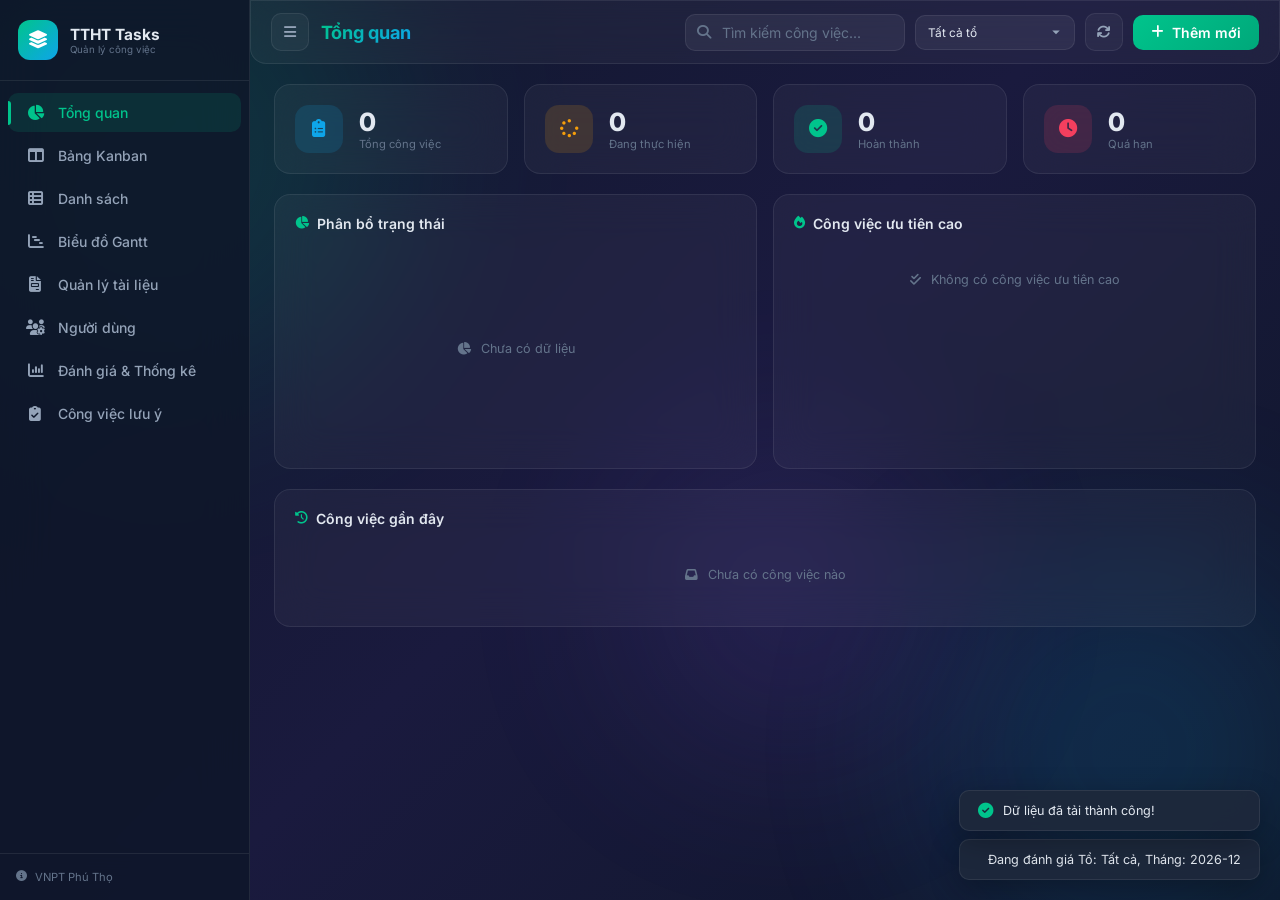
==== commit ac521a1b: "Add UI for Note Tasks in index.html" ====
--- a/index.html
+++ b/index.html
@@ -61,6 +61,10 @@
         <i class="fas fa-chart-column"></i>
         <span>Đánh giá & Thống kê</span>
       </a>
+      <a href="#" class="nav-link" data-view="notetasks" id="nav-notetasks">
+        <i class="fas fa-clipboard-check"></i>
+        <span>Công việc lưu ý</span>
+      </a>
     </nav>
 
     <div class="sidebar-footer">
@@ -394,6 +398,49 @@
         </div>
       </div>
     </section>
+
+    <!-- ==================== NOTE TASKS VIEW ==================== -->
+    <section class="view" id="notetasks-view">
+      <div class="documents-header glass">
+        <div class="documents-filters">
+          <div class="documents-search">
+            <i class="fas fa-search"></i>
+            <input type="text" id="note-search-input" placeholder="Tìm kiếm công việc lưu ý...">
+          </div>
+          <select id="note-team-filter" class="documents-select">
+            <option value="">Tất cả tổ</option>
+          </select>
+          <button class="btn-icon" id="note-refresh-btn" title="Làm mới dữ liệu">
+            <i class="fas fa-arrows-rotate"></i>
+          </button>
+        </div>
+        <button class="btn-primary" id="add-note-btn">
+          <i class="fas fa-plus"></i>
+          <span>Thêm việc lưu ý</span>
+        </button>
+      </div>
+      
+      <div class="list-container glass">
+        <table class="data-table" id="note-table">
+          <thead>
+            <tr>
+              <th>Công việc</th>
+              <th>Mô tả</th>
+              <th>Tổ</th>
+              <th>Bắt đầu</th>
+              <th>Kết thúc</th>
+              <th>Ngày làm xong</th>
+              <th>Trạng thái</th>
+              <th>Ghi chú</th>
+              <th>Thao tác</th>
+            </tr>
+          </thead>
+          <tbody id="note-table-body">
+            <tr><td colspan="9" class="empty-cell"><i class="fas fa-inbox"></i> Đang tải dữ liệu...</td></tr>
+          </tbody>
+        </table>
+      </div>
+    </section>
   </main>
 
   <!-- ==================== TASK MODAL ==================== -->
@@ -713,6 +760,69 @@
     </div>
   </div>
 
+  <!-- ==================== NOTE TASK MODAL ==================== -->
+  <div class="modal-overlay" id="note-modal">
+    <div class="modal glass-modal">
+      <div class="modal-header">
+        <h2 id="note-modal-title"><i class="fas fa-plus-circle"></i> Thêm việc lưu ý mới</h2>
+        <button class="btn-icon modal-close" data-close="note-modal"><i class="fas fa-xmark"></i></button>
+      </div>
+      <div class="modal-body">
+        <form id="note-form">
+          <input type="hidden" id="note-id">
+          <div class="form-group">
+            <label for="note-title">Công việc <span class="required">*</span></label>
+            <input type="text" id="note-title" placeholder="Nhập tên công việc..." required>
+          </div>
+          <div class="form-group">
+            <label for="note-desc">Mô tả</label>
+            <textarea id="note-desc" rows="2" placeholder="Mô tả chi tiết..."></textarea>
+          </div>
+          <div class="form-row">
+            <div class="form-group">
+              <label for="note-team">Tổ <span class="required">*</span></label>
+              <select id="note-team" required>
+                <option value="">-- Chọn tổ --</option>
+              </select>
+            </div>
+            <div class="form-group">
+              <label for="note-status">Trạng thái</label>
+              <select id="note-status">
+                <option value="inprogress">Đang thực hiện</option>
+                <option value="done">Hoàn thành</option>
+                <option value="overdue">Quá hạn</option>
+              </select>
+            </div>
+          </div>
+          <div class="form-row">
+            <div class="form-group">
+              <label for="note-start">Ngày bắt đầu</label>
+              <input type="date" id="note-start">
+            </div>
+            <div class="form-group">
+              <label for="note-due">Ngày kết thúc</label>
+              <input type="date" id="note-due">
+            </div>
+          </div>
+          <div class="form-row">
+            <div class="form-group">
+              <label for="note-completion">Ngày làm xong</label>
+              <input type="date" id="note-completion">
+            </div>
+            <div class="form-group">
+              <label for="note-notes">Ghi chú</label>
+              <input type="text" id="note-notes" placeholder="Ghi chú thêm..." style="width: 100%; padding: 10px 14px; background: rgba(255,255,255,0.06); border: 1px solid var(--glass-border); border-radius: var(--radius-sm); color: var(--text);">
+            </div>
+          </div>
+          <div class="form-actions">
+            <button type="button" class="btn-secondary" data-close="note-modal">Huỷ bỏ</button>
+            <button type="submit" class="btn-primary" id="save-note-btn"><i class="fas fa-save"></i> Lưu lại</button>
+          </div>
+        </form>
+      </div>
+    </div>
+  </div>
+
   <!-- Toast container -->
   <div class="toast-container" id="toast-container"></div>
 
--- a/styles.css
+++ b/styles.css
@@ -129,6 +129,7 @@
 .badge-inprogress{background:rgba(14,165,233,.15);color:#0ea5e9}
 .badge-done{background:rgba(0,196,140,.15);color:#00c48c}
 .badge-overdue{background:rgba(244,63,94,.15);color:#f43f5e}
+.badge-done_late{background:rgba(245,158,11,.15);color:#f59e0b}
 .badge-cancelled{background:rgba(100,116,139,.15);color:#94a3b8}
 .badge-high{background:rgba(244,63,94,.12);color:#f43f5e}
 .badge-medium{background:rgba(245,158,11,.12);color:#f59e0b}
@@ -176,6 +177,24 @@
 .data-table td{padding:12px 16px;border-bottom:1px solid rgba(255,255,255,.03);font-size:.9rem;white-space:nowrap}
 .data-table tbody tr{transition:var(--transition)}
 .data-table tbody tr:hover{background:var(--glass-hover)}
+/* Cố định cột đầu tiên (Tiêu đề) khi cuộn ngang */
+.data-table th:first-child,
+.data-table td:first-child {
+  position: sticky;
+  left: 0;
+  z-index: 10;
+  box-shadow: 2px 0 5px -2px rgba(0,0,0,0.3); /* Tạo bóng đổ nhẹ để phân biệt */
+}
+.data-table th:first-child {
+  background: var(--bg2);
+  z-index: 11;
+}
+.data-table td:first-child {
+  background: var(--bg2);
+}
+.data-table tbody tr:hover td:first-child {
+  background: var(--bg3); /* Màu khi hover phải là màu đặc để không bị xuyên thấu */
+}
 .empty-cell{text-align:center;color:var(--text3);padding:40px!important}
 .table-actions{display:flex;gap:6px}
 .table-actions button{width:30px;height:30px;border-radius:6px;border:none;display:flex;align-items:center;justify-content:center;font-size:.8rem;cursor:pointer;transition:var(--transition)}
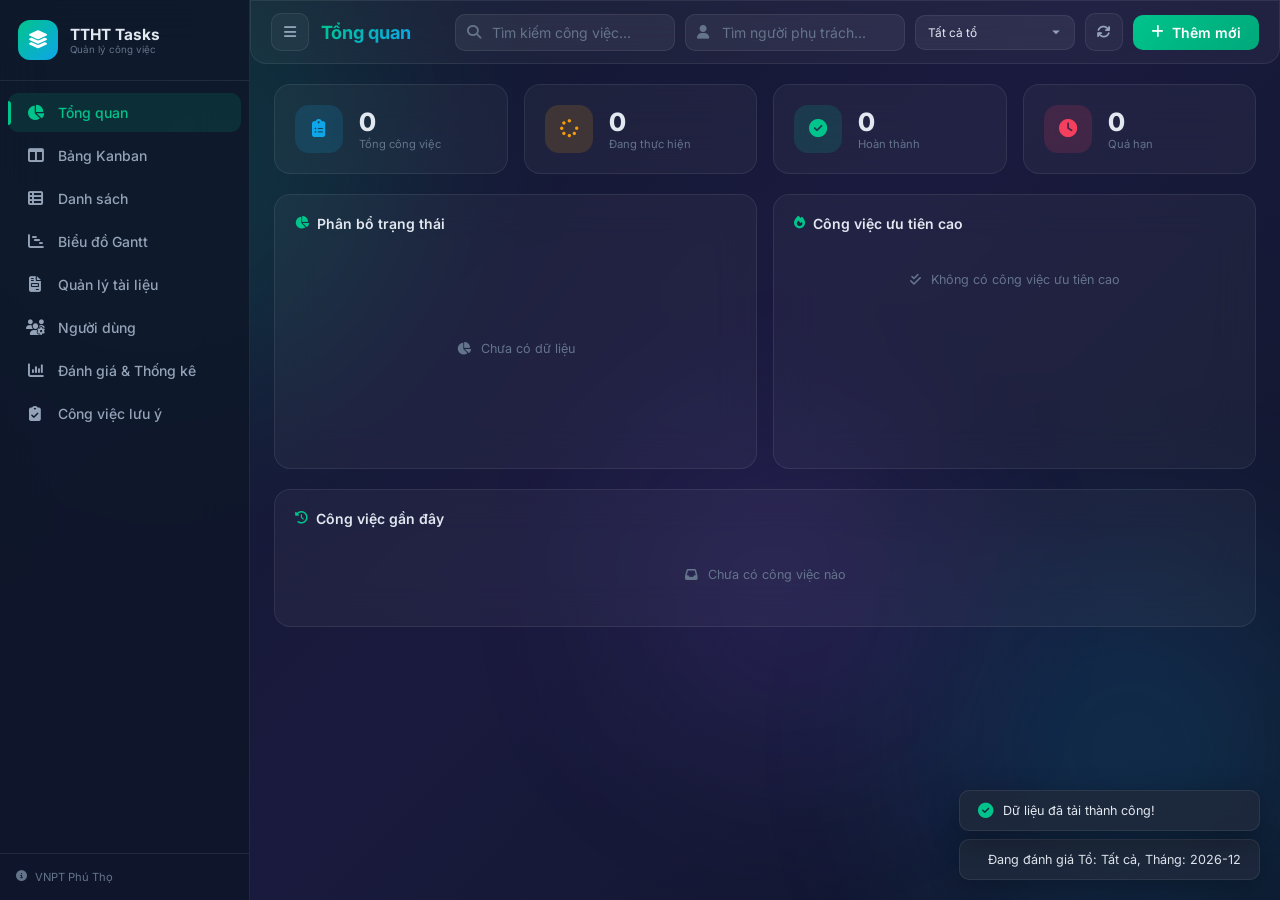
==== commit 7e3406f3: "Feat: Dong bo tat ca file - Them o tim kiem nguoi phu trach, doi header mau tim, fix xuong dong cot " ====
--- a/index.html
+++ b/index.html
@@ -90,6 +90,10 @@
           <i class="fas fa-search"></i>
           <input type="text" id="global-search" placeholder="Tìm kiếm công việc...">
         </div>
+        <div class="search-wrapper">
+          <i class="fas fa-user"></i>
+          <input type="text" id="assignee-search-input" placeholder="Tìm người phụ trách...">
+        </div>
         <div class="select-wrapper">
           <select id="global-team-filter" class="header-select">
             <option value="">Tất cả tổ</option>
@@ -216,6 +220,7 @@
           <thead>
             <tr>
               <th>Tiêu đề</th>
+              <th>Mô tả</th>
               <th>Trạng thái</th>
               <th>Người phụ trách</th>
               <th>Bắt đầu</th>
@@ -344,6 +349,10 @@
           <div class="filter-item" style="display: flex; align-items: center; gap: 8px;">
             <label for="stats-month-filter" style="font-size: 0.9rem; color: var(--text2); font-weight: 500; white-space: nowrap;"><i class="fas fa-calendar-days"></i> Tháng đánh giá:</label>
             <input type="month" id="stats-month-filter" class="filter-select" style="min-width: 150px; background: rgba(255,255,255,0.06); border: 1px solid rgba(255,255,255,0.08); border-radius: 10px; padding: 8px 12px; color: var(--text); cursor: pointer; font-family: inherit;">
+          </div>
+          <div class="filter-item" style="display: flex; align-items: center; gap: 8px;">
+            <label for="stats-job-keyword" style="font-size: 0.9rem; color: var(--text2); font-weight: 500; white-space: nowrap;"><i class="fas fa-keyboard"></i> Từ khoá công việc:</label>
+            <input type="text" id="stats-job-keyword" placeholder="Nhập từ khoá..." style="min-width: 180px; background: rgba(255,255,255,0.06); border: 1px solid rgba(255,255,255,0.08); border-radius: 10px; padding: 8px 12px; color: var(--text); outline: none; font-family: inherit;">
           </div>
           <button class="btn-primary" id="stats-btn-search" style="padding: 8px 16px; border-radius: 10px; background: var(--accent); color: #fff; border: none; font-weight: 500; cursor: pointer; display: flex; align-items: center; gap: 8px; transition: all 0.2s;"><i class="fas fa-magnifying-glass"></i> Tìm kiếm & Đánh giá</button>
         </div>
@@ -397,6 +406,29 @@
           </table>
         </div>
       </div>
+
+      <!-- Báo cáo Sản lượng theo tên Công việc -->
+      <div class="stats-section glass" style="margin-top: 20px; padding: 20px; border-radius: 12px; background: rgba(255,255,255,0.02); border: 1px solid rgba(255,255,255,0.06);">
+        <h3 style="color: #f59e0b; margin-bottom: 15px; display: flex; align-items: center; gap: 8px; font-size: 1.1rem; font-weight: 600;"><i class="fas fa-calculator"></i> Báo cáo sản lượng theo Tên Công việc</h3>
+        <div class="table-container" style="overflow-x: auto;">
+          <table class="data-table" id="job-stats-table" style="width: 100%; border-collapse: collapse;">
+            <thead>
+              <tr style="border-bottom: 1px solid rgba(255,255,255,0.08);">
+                <th style="text-align: left; padding: 12px; color: var(--text2); font-weight: 600; font-size: 0.85rem; text-transform: uppercase; width: 18%;">Tên Tổ</th>
+                <th style="text-align: left; padding: 12px; color: var(--text2); font-weight: 600; font-size: 0.85rem; text-transform: uppercase; width: 17%;">Người phụ trách</th>
+                <th style="text-align: left; padding: 12px; color: var(--text2); font-weight: 600; font-size: 0.85rem; text-transform: uppercase; width: 30%;">Tiêu đề công việc</th>
+                <th style="text-align: right; padding: 12px; color: var(--text2); font-weight: 600; font-size: 0.85rem; text-transform: uppercase; width: 13%;">Kế hoạch giao</th>
+                <th style="text-align: right; padding: 12px; color: var(--text2); font-weight: 600; font-size: 0.85rem; text-transform: uppercase; width: 13%;">Thực hiện được</th>
+                <th style="text-align: center; padding: 12px; color: var(--text2); font-weight: 600; font-size: 0.85rem; text-transform: uppercase; width: 9%;">Tỷ lệ</th>
+              </tr>
+            </thead>
+            <tbody id="job-stats-tbody">
+              <tr><td colspan="6" class="empty-cell" style="text-align: center; padding: 30px; color: var(--text3);"><i class="fas fa-keyboard" style="font-size: 2rem; margin-bottom: 10px; display: block; opacity: 0.3;"></i>Nhập từ khoá và click Tìm kiếm & Đánh giá</td></tr>
+            </tbody>
+            <tfoot id="job-stats-tfoot"></tfoot>
+          </table>
+        </div>
+      </div>
     </section>
 
     <!-- ==================== NOTE TASKS VIEW ==================== -->
@@ -780,19 +812,11 @@
           </div>
           <div class="form-row">
             <div class="form-group">
-              <label for="note-team">Tổ <span class="required">*</span></label>
-              <select id="note-team" required>
+              <label for="note-team">Tổ</label>
+              <select id="note-team">
                 <option value="">-- Chọn tổ --</option>
               </select>
             </div>
-            <div class="form-group">
-              <label for="note-status">Trạng thái</label>
-              <select id="note-status">
-                <option value="inprogress">Đang thực hiện</option>
-                <option value="done">Hoàn thành</option>
-                <option value="overdue">Quá hạn</option>
-              </select>
-            </div>
           </div>
           <div class="form-row">
             <div class="form-group">
@@ -804,14 +828,26 @@
               <input type="date" id="note-due">
             </div>
           </div>
-          <div class="form-row">
-            <div class="form-group">
-              <label for="note-completion">Ngày làm xong</label>
-              <input type="date" id="note-completion">
-            </div>
-            <div class="form-group">
-              <label for="note-notes">Ghi chú</label>
-              <input type="text" id="note-notes" placeholder="Ghi chú thêm..." style="width: 100%; padding: 10px 14px; background: rgba(255,255,255,0.06); border: 1px solid var(--glass-border); border-radius: var(--radius-sm); color: var(--text);">
+          <div id="note-edit-fields" style="display: none;">
+            <div class="form-row">
+              <div class="form-group">
+                <label for="note-status">Trạng thái</label>
+                <select id="note-status">
+                  <option value="inprogress">Đang thực hiện</option>
+                  <option value="done">Hoàn thành</option>
+                  <option value="overdue">Quá hạn</option>
+                </select>
+              </div>
+            </div>
+            <div class="form-row">
+              <div class="form-group">
+                <label for="note-completion">Ngày làm xong</label>
+                <input type="date" id="note-completion">
+              </div>
+              <div class="form-group">
+                <label for="note-notes">Ghi chú</label>
+                <input type="text" id="note-notes" placeholder="Ghi chú thêm..." style="width: 100%; padding: 10px 14px; background: rgba(255,255,255,0.06); border: 1px solid var(--glass-border); border-radius: var(--radius-sm); color: var(--text);">
+              </div>
             </div>
           </div>
           <div class="form-actions">
--- a/styles.css
+++ b/styles.css
@@ -953,3 +953,135 @@
 #personal-stats-table tbody tr:hover {
   background: rgba(255,255,255,0.02);
 }
+
+/* Frozen columns in task list */
+.list-container {
+  position: relative !important;
+}
+
+.data-table th:nth-child(1),
+.data-table td:nth-child(1),
+.task-table th:nth-child(1),
+.task-table td:nth-child(1) {
+  position: sticky !important;
+  left: 0 !important;
+  z-index: 15 !important;
+  background: #172237 !important; /* Shade background of Title column */
+  min-width: 220px !important;
+  max-width: 220px !important;
+  width: 220px !important;
+  border-right: 1px solid var(--glass-border) !important;
+}
+
+.data-table th:nth-child(1),
+.task-table th:nth-child(1) {
+  z-index: 18 !important;
+}
+
+.data-table th:nth-child(2),
+.data-table td:nth-child(2),
+.task-table th:nth-child(2),
+.task-table td:nth-child(2) {
+  position: sticky !important;
+  left: 220px !important;
+  z-index: 15 !important;
+  background: var(--bg2) !important;
+  min-width: 250px !important;
+  max-width: 250px !important;
+  width: 250px !important;
+  border-right: 1px solid var(--glass-border) !important;
+}
+
+.data-table th:nth-child(2),
+.task-table th:nth-child(2) {
+  z-index: 18 !important;
+}
+
+.data-table th:nth-child(3),
+.data-table td:nth-child(3),
+.task-table th:nth-child(3),
+.task-table td:nth-child(3) {
+  position: sticky !important;
+  left: 470px !important;
+  z-index: 15 !important;
+  background: var(--bg2) !important;
+  min-width: 140px !important;
+  max-width: 140px !important;
+  width: 140px !important;
+  border-right: 1px solid var(--glass-border) !important;
+}
+
+.data-table th:nth-child(3),
+.task-table th:nth-child(3) {
+  z-index: 18 !important;
+}
+
+.data-table th:nth-child(4),
+.data-table td:nth-child(4),
+.task-table th:nth-child(4),
+.task-table td:nth-child(4) {
+  position: sticky !important;
+  left: 610px !important;
+  z-index: 15 !important;
+  background: var(--bg2) !important;
+  min-width: 220px !important;
+  max-width: 220px !important;
+  width: 220px !important;
+  white-space: normal !important;
+  word-break: break-word !important;
+  border-right: 1px solid var(--glass-border) !important;
+}
+
+.data-table th:nth-child(4),
+.task-table th:nth-child(4) {
+  z-index: 18 !important;
+}
+
+/* Sticky Vertically for Table Headers */
+.list-container, .list-view {
+  overflow: auto !important;
+  max-height: calc(100vh - 180px) !important;
+  position: relative !important;
+}
+
+.data-table th,
+.task-table th {
+  position: sticky !important;
+  top: 0 !important;
+  z-index: 25 !important;
+  background: #2d1b69 !important;
+  box-shadow: 0 2px 5px rgba(0, 0, 0, 0.3) !important;
+  border-bottom: 2px solid var(--accent) !important;
+}
+
+.data-table th:nth-child(1),
+.task-table th:nth-child(1) {
+  left: 0 !important;
+  top: 0 !important;
+  z-index: 30 !important;
+  background: #2d1b69 !important;
+}
+
+.data-table th:nth-child(2),
+.task-table th:nth-child(2) {
+  left: 220px !important;
+  top: 0 !important;
+  z-index: 30 !important;
+  background: #2d1b69 !important;
+}
+
+.data-table th:nth-child(3),
+.task-table th:nth-child(3) {
+  left: 470px !important;
+  top: 0 !important;
+  z-index: 30 !important;
+  background: #2d1b69 !important;
+}
+
+.data-table th:nth-child(4),
+.task-table th:nth-child(4) {
+  left: 610px !important;
+  top: 0 !important;
+  z-index: 30 !important;
+  background: #2d1b69 !important;
+}
